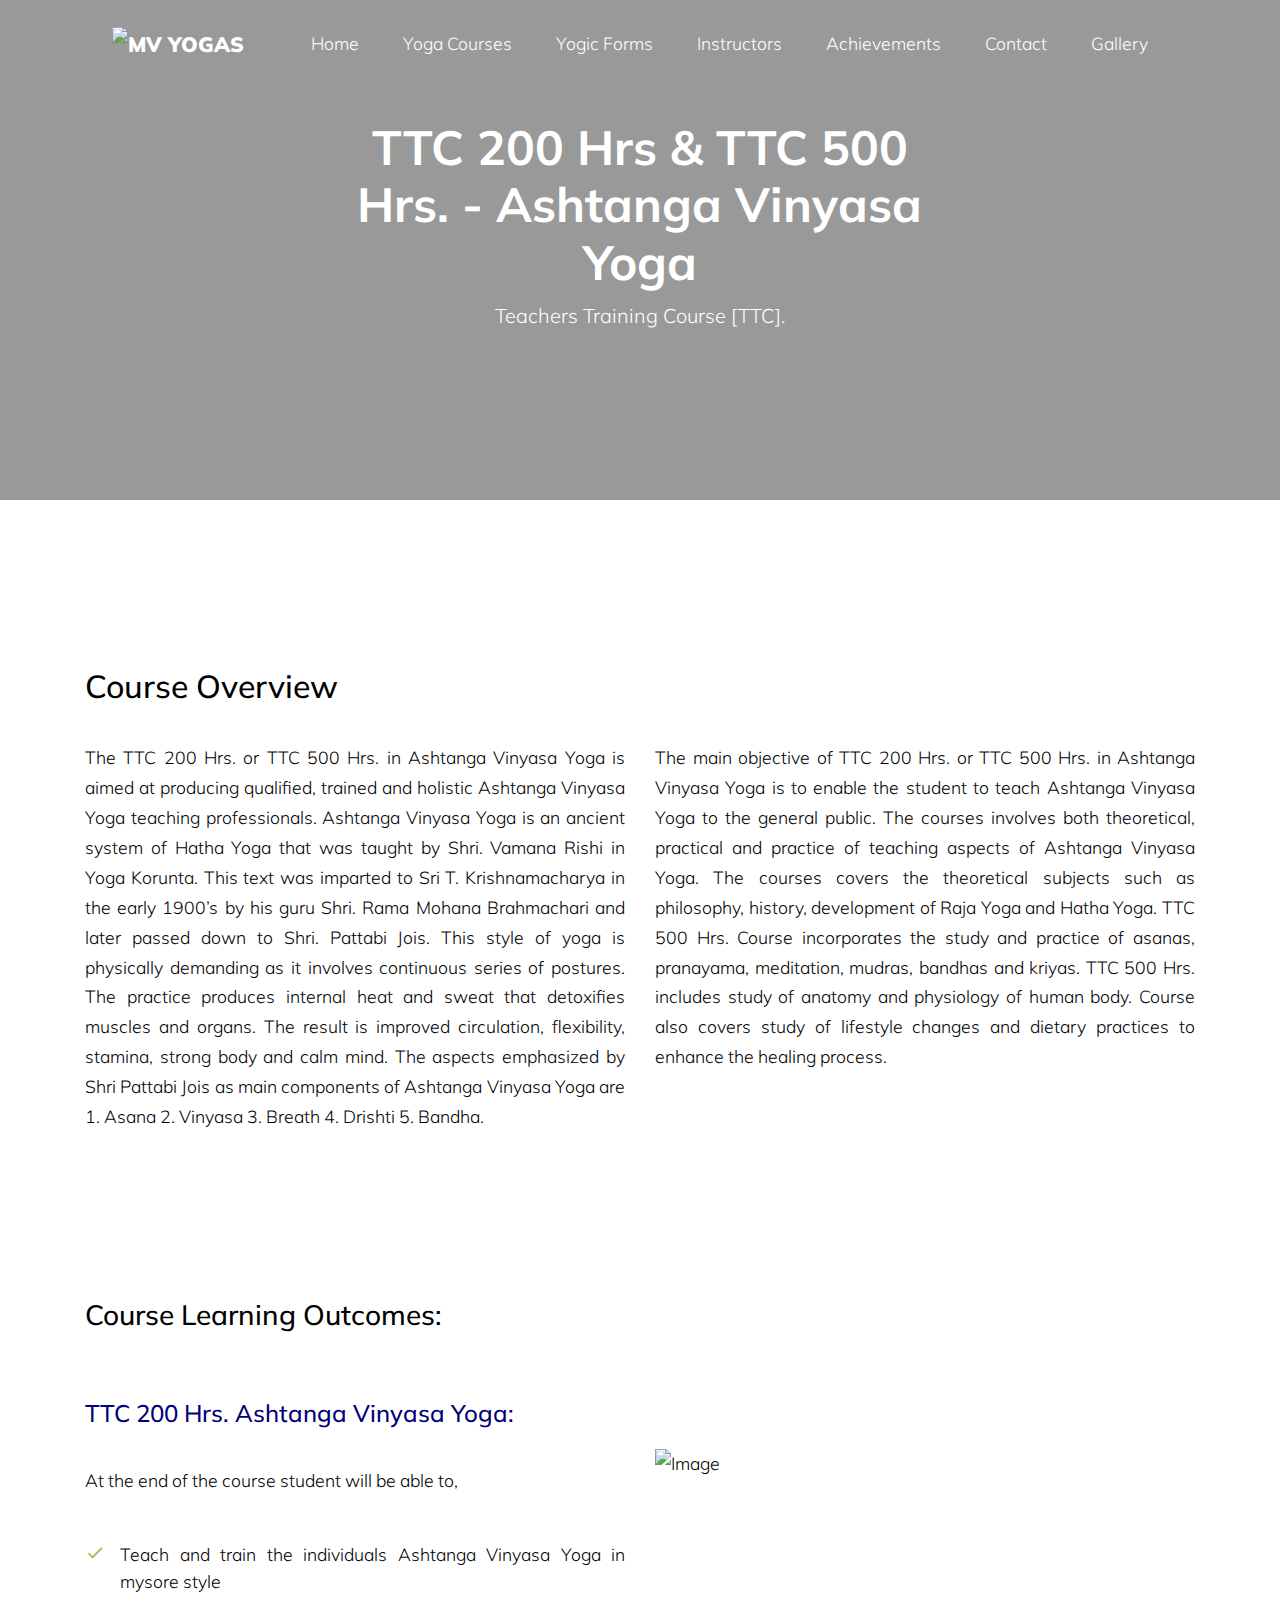
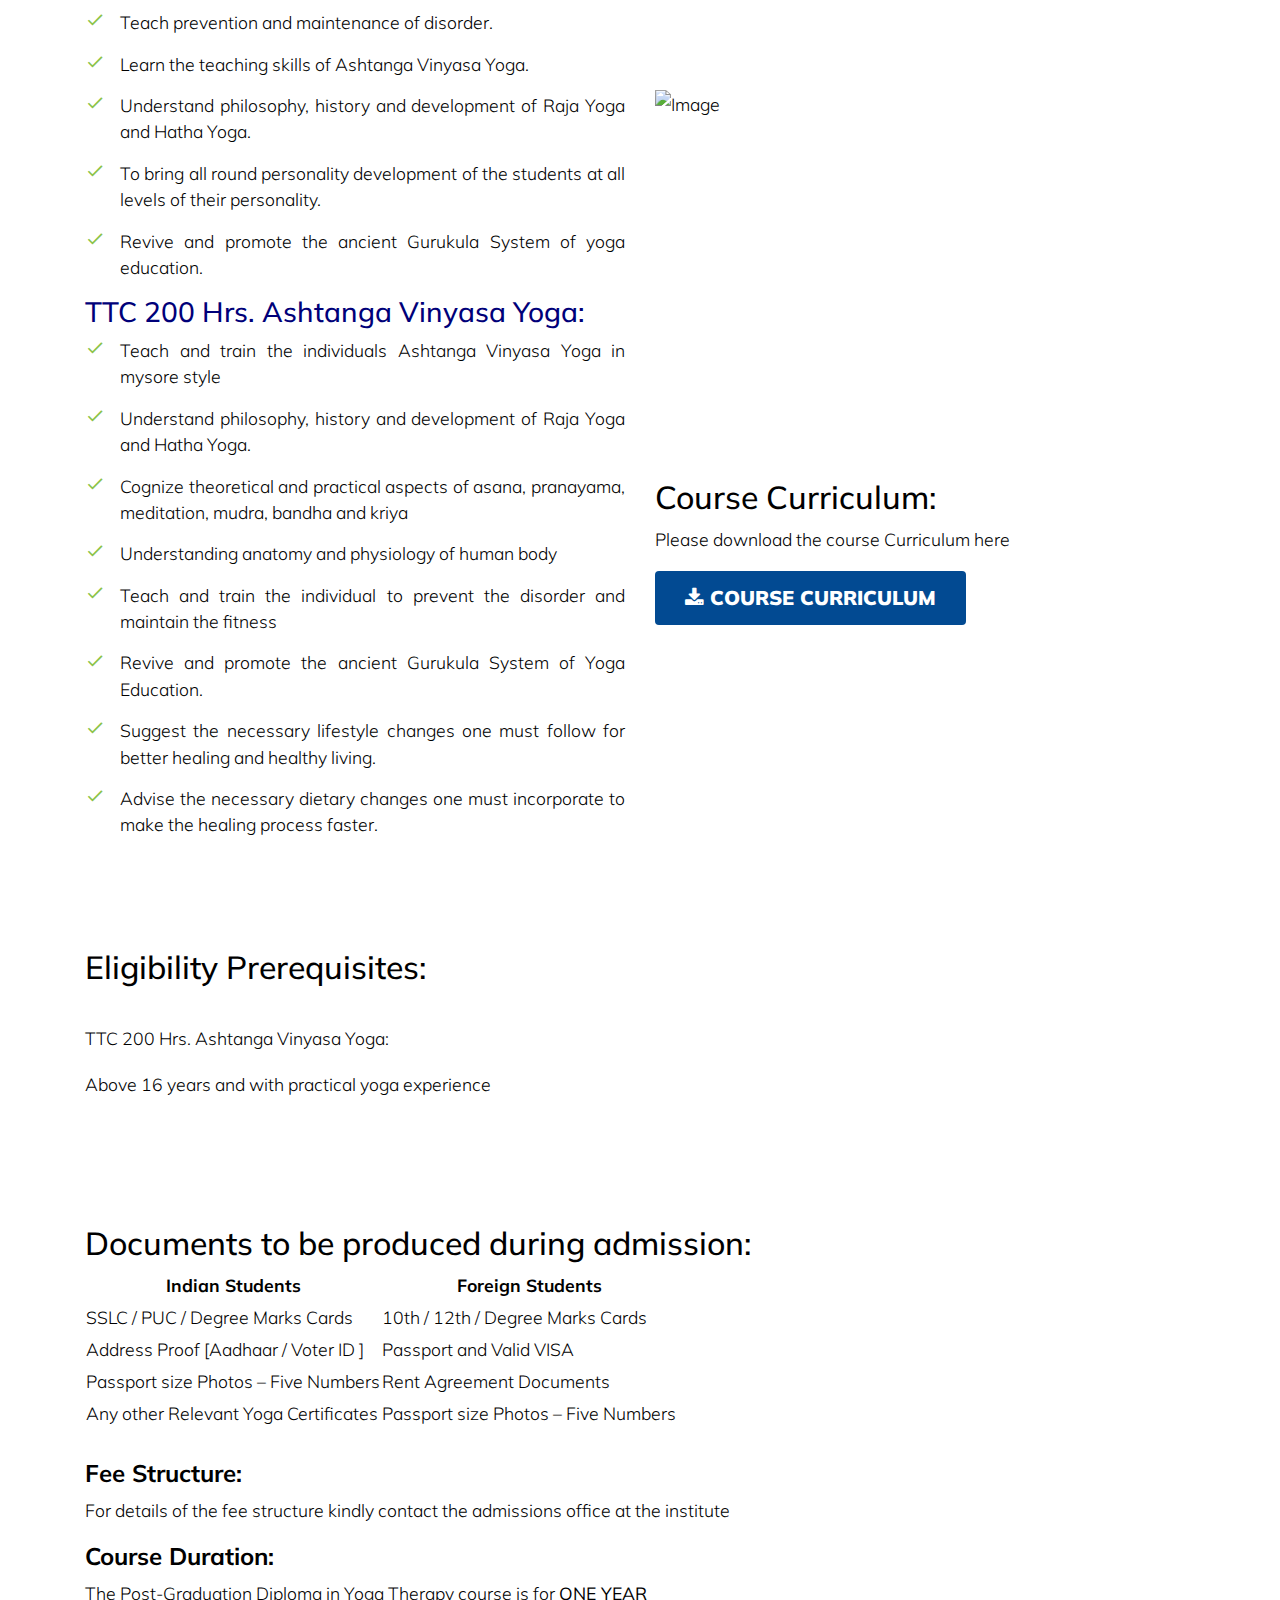
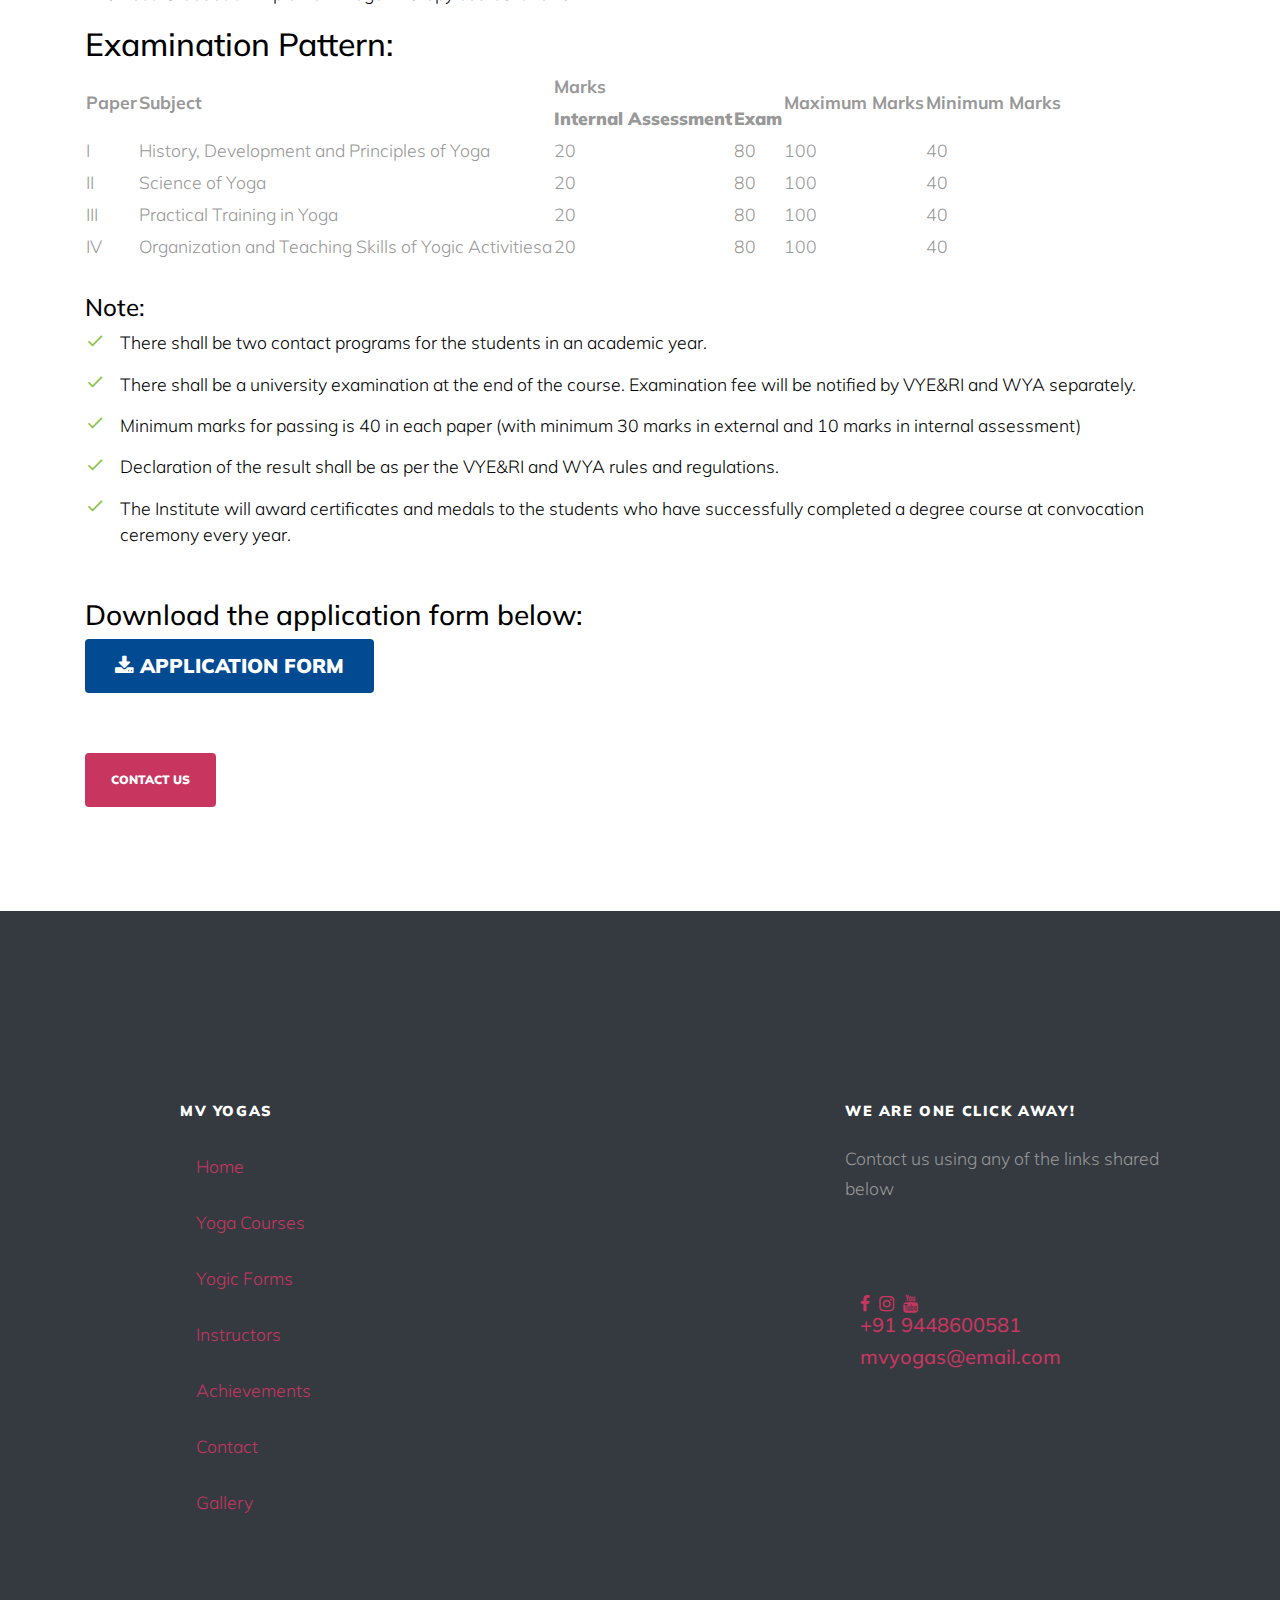
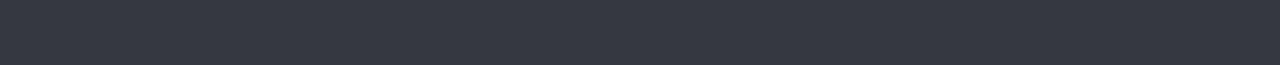
==== avttc.html @ 313c2ef8 "Add files via upload" ====
<!DOCTYPE html>
<html lang="en">

<head>
  <title>AVTTC-200/500</title>
  <meta charset="utf-8">
  <meta name="viewport" content="width=device-width, initial-scale=1, shrink-to-fit=no">

  <link href="https://fonts.googleapis.com/css?family=Muli:300,400,700,900" rel="stylesheet">
  <link rel="stylesheet" href="fonts/icomoon/style.css">

  <link rel="stylesheet" href="css/bootstrap.min.css">
  <link rel="stylesheet" href="css/jquery-ui.css">
  <link rel="stylesheet" href="css/owl.carousel.min.css">
  <link rel="stylesheet" href="css/owl.theme.default.min.css">
  <link rel="stylesheet" href="css/owl.theme.default.min.css">

  <link rel="stylesheet" href="css/jquery.fancybox.min.css">

  <link rel="stylesheet" href="css/bootstrap-datepicker.css">

  <link rel="stylesheet" href="fonts/flaticon/font/flaticon.css">

  <link rel="stylesheet" href="css/aos.css">
  <link href="css/jquery.mb.YTPlayer.min.css" media="all" rel="stylesheet" type="text/css">

  <link rel="stylesheet" href="css/style.css">
  <link rel="stylesheet" href="css/social.css">
  <meta name="viewport" content="width=device-width, initial-scale=1">
<link rel="stylesheet" href="https://cdnjs.cloudflare.com/ajax/libs/font-awesome/4.7.0/css/font-awesome.min.css">


</head>

<body data-spy="scroll" data-target=".site-navbar-target" data-offset="300">

  <div class="site-wrap">

    <div class="site-mobile-menu site-navbar-target">
      <div class="site-mobile-menu-header">
        <div class="site-mobile-menu-close mt-3">
          <span class="icon-close2 js-menu-toggle"></span>
        </div>
      </div>
      <div class="site-mobile-menu-body"></div>
    </div>


    

    <header class="site-navbar py-4 js-sticky-header site-navbar-target" role="banner">

      <div class="container-fluid">
        <div class="d-flex align-items-center">
          <div class="site-logo"><a href="index.html"><img src="images/logo/mvyogas.png" alt="MV Yogas" width="140" height="80"> </a></div>
          <div class="ml-auto">
            <nav class="site-navigation position-relative text-right" role="navigation">
              <ul class="site-menu main-menu js-clone-nav mr-auto d-none d-lg-block">
                <li><a href="index.html#home-section" class="nav-link">Home</a></li>
                <li><a href="index.html#classes-section" class="nav-link">Yoga Courses</a></li>
                <li><a href="index.html#schedule-section" class="nav-link">Yogic Forms</a></li>
                <li><a href="index.html#trainer-section" class="nav-link">Instructors</a></li>
                <li><a href="index.html#services-section" class="nav-link">Achievements</a></li>
                <li><a href="index.html#contact-section" class="nav-link">Contact</a></li>
                <li><a href="gallery.html" class="nav-link">Gallery</a></li>
              </ul>
            </nav>
            <a href="#" class="d-inline-block d-lg-none site-menu-toggle js-menu-toggle float-right"><span class="icon-menu h3"></span></a>
          </div>

        </div>
      </div>

    </header>


    <div class="bgimg" style="background-image: url('images/convo1.JPG');" data-stellar-background-ratio="0.1">
    
      <div class="container">
        <div class="row align-items-center justify-content-center text-center">
          <div class="col-md-7">
            <h2 class="">TTC 200 Hrs & TTC 500 Hrs. - Ashtanga Vinyasa Yoga
            </h2>
            <p class="lead mx-auto desc mb-5">Teachers Training Course [TTC].
            </p>
          </div>
        </div>
      </div>
    
    </div>

   
    <div class="site-section">
      <div class="container">
        <div class="row mb-5">
          <div class="col-lg-12">
            
          </div>
        </div>
        <br>
        <h2>Course Overview</h2><br>
        <div class="row mb-5">
          <div class="col-lg-6" style = "color:black; text-align:justify;">
            <p>The TTC 200 Hrs. or TTC 500 Hrs. in Ashtanga Vinyasa Yoga is aimed at producing 
                qualified, trained and holistic Ashtanga Vinyasa Yoga teaching professionals. 
                Ashtanga Vinyasa Yoga is an ancient system of Hatha Yoga that was taught by 
                Shri. Vamana Rishi in Yoga Korunta. This text was imparted to Sri T. Krishnamacharya 
                in the early 1900’s by his guru Shri. Rama Mohana Brahmachari and later passed 
                down to Shri. Pattabi Jois.  This style of yoga is physically demanding as it 
                involves continuous series of postures. The practice produces internal heat and 
                sweat that detoxifies muscles and organs. The result is improved circulation, 
                flexibility, stamina, strong body and calm mind. The aspects emphasized by 
                Shri Pattabi Jois as main components of Ashtanga Vinyasa Yoga are 1. Asana 
                2. Vinyasa 3. Breath 4. Drishti 5. Bandha.
                </p><br><br><br><br><br>
                 <h3>Course Learning Outcomes:</h3><br><br>
                   <h4 style= "color:rgb(0, 0, 121)"> TTC 200 Hrs. Ashtanga Vinyasa Yoga:</h4>

                <br>
                <!-- change font to normal -->
                <p>At the end of the course student will be able to,</p>

                <br>
                 <div class="ul-check list-unstyled success">
                  <li>Teach and train the individuals Ashtanga Vinyasa Yoga in mysore style

                  </li>
                  <li>Teach prevention and maintenance of disorder.

                  </li>
                  <li>Learn the teaching skills of  Ashtanga Vinyasa Yoga.

                  </li>
                  <li>Understand philosophy, history and development of Raja Yoga and Hatha Yoga.

                  </li>
                  <li>To bring all round personality development of the students at all levels of their personality.

                  </li>
                  <li>Revive and promote the ancient Gurukula System of yoga education.

                  </li>

                  <h3 style= "color:rgb(0, 0, 121)"> TTC 200 Hrs. Ashtanga Vinyasa Yoga:</h3>
                  
                  
                    <li>Teach and train the individuals Ashtanga Vinyasa Yoga in mysore style
  
                    </li>
                    <li>Understand philosophy, history and development of Raja Yoga and Hatha Yoga.

                    </li>
                    <li>Cognize theoretical and practical aspects of asana, pranayama, meditation, mudra, bandha and kriya
  
                    </li>
                    <li>Understanding anatomy and physiology of human body
  
                    </li>
                    <li>Teach and train the individual to prevent the disorder and maintain the fitness
  
                    </li>
                    <li>Revive and promote the ancient Gurukula System of Yoga Education.
  
                    </li>
                    <li>Suggest the necessary lifestyle changes one must follow for better healing and healthy living.
  
                    </li>
                    <li>Advise the necessary dietary changes one must incorporate to make the healing process faster.
  
                    </li>
                </div>
              <br><br>
                
              <h2>Eligibility Prerequisites:
                </h2>  <br>
                <!-- justify -->
                <p style =  "text-align:justify; font-style:bold;">TTC 200 Hrs. Ashtanga Vinyasa Yoga:</p><p>Above 16 years and with practical yoga experience
                </p> 
                <br>
                <!-- <h2>Course Curriculum:</h2>     
                <p>Please download the course Curriculum here</p>
                <a href="./curriculum/06_TTC 500 Hrs. or TTC 200 Hrs. - AVY Course  Curriculum_LetterHead.pdf" download= "Course Curriculum AVTTC">
                <button style = " background-color: rgb(2, 74, 146);
                border: none;
                color: white;
                padding: 12px 30px;
                cursor: pointer;
                font-style:inherit;
                font-size: 20px;"class="btn"><i class="fa fa-download"></i> Course Curriculum</button>
                </a>
                 -->
                <br>
                
              </div>
          <div class="col-lg-6" style = "color:black;text-align:justify;">
            
            <p >The main objective of TTC 200 Hrs. or TTC 500 Hrs. in Ashtanga Vinyasa 
                Yoga is to enable the student to teach Ashtanga Vinyasa Yoga to the general
                 public. The  courses involves both theoretical, practical and practice of 
                 teaching aspects of Ashtanga Vinyasa Yoga. The courses covers the theoretical
                  subjects such as philosophy, history, development of Raja Yoga and Hatha Yoga.
                   TTC 500 Hrs. Course incorporates the study and practice of asanas, pranayama,
                    meditation, mudras, bandhas and kriyas. TTC 500 Hrs. includes study of anatomy
                     and physiology of human body. Course also covers study of lifestyle changes 
                     and dietary practices to enhance the healing process.


            </p><br> <br> <br><br><br><br><br><br><br><br><br><br>
            <img src="images/cp7.jpg" alt="Image" class="img-fluid"><br> <br><br><br><br><br><br><br>
            <img src="images/cp8.jpg" alt="Image" class="img-fluid">
            <div>
              <br><br><br><br><br><br><br><br><br><br><br><br>
              <h2>Course Curriculum:</h2>     
                <p>Please download the course Curriculum here</p>
                <a href="./curriculum/06_TTC 500 Hrs. or TTC 200 Hrs. - AVY Course  Curriculum_LetterHead.pdf" download= "Course Curriculum AVTTC">
                <button style = " background-color: rgb(2, 74, 146);
                border: none;
                color: white;
                padding: 12px 30px;
                cursor: pointer;
                font-style:inherit;
                font-size: 20px;"class="btn"><i class="fa fa-download"></i> Course Curriculum</button>
                </a>
              

              


              </div>   
          </div>
        </div>
        <h2 >Documents to be produced during admission:
        </h2>
        <!-- center align -->
        <table style = "color:black">
          <tr>
            <th style = "text-align: center; ">Indian Students</th>
            <th  style = "text-align: center;">Foreign Students</th>
            
          </tr>
          <tr>
            <td>SSLC / PUC / Degree Marks Cards</td>
            <td>10th / 12th / Degree Marks Cards</td>
            
          </tr>
          <tr>
            <td>Address Proof [Aadhaar / Voter ID ]</td>
            <td>Passport and Valid VISA</td>
            
          </tr>
          <tr>
            <td>Passport size Photos – Five Numbers</td>
            <td>Rent Agreement Documents</td>
           
          </tr>
          <tr>
            <td>Any other Relevant Yoga Certificates</td>
            <td>Passport size Photos – Five Numbers</td>
           
          </tr>
          
        </table>
        <br>

        <h4 style = "color: black"><b >Fee Structure:</b> </h4><p style = "color: black">For details of the fee structure kindly contact the admissions office at the institute  </p>
      
        <h4 style = "color: black"><b>Course Duration: </b></h4><p  style = "color: black"> The Post-Graduation Diploma in Yoga Therapy course is for <b>ONE YEAR </b></p>
        <h2> Examination Pattern:
        </h2>
        
      <div class = "examtable">
          
        <table >
          <tr>
            <th rowspan="2" >Paper</th>
            <th rowspan="2">Subject</th>
            <th colspan="2">Marks</th>
            <th  rowspan="2">Maximum Marks</th>
            <th  rowspan="2">Minimum Marks</th>
            
          </tr>
          <tr>
            
            <th style = "background-color: white" colspan="1"><b>Internal Assessment</b></th>
            <th  style = "background-color: white" ><b>Exam</b></th>
            
          </tr>
          <tr>
            
            <td>I</td>
            <td style = " text-align: left;">
            History, Development and Principles of Yoga</td>
            <td>20</td>
            <td>80</td>
            <td>100</td>
            <td>40</td>
            
          </tr>
          <tr>
            <td>II</td>
            <td style = " text-align: left;">Science of Yoga</td>
            <td>20</td>
            <td>80</td>
            <td>100</td>
            <td>40</td>
          </tr>
          <tr>
            <td>III</td>
            <td style = " text-align: left;">Practical Training in Yoga</td>
            <td>20</td>
            <td>80</td>
            <td>100</td>
            <td>40</td>
          </tr>
          <tr>
            <td>IV</td>
            <td style = " text-align: left;">Organization and Teaching Skills of Yogic Activitiesa</td>
            <td>20</td>
            <td>80</td>
            <td>100</td>
            <td>40</td>
          </tr>
         
        </table>
      </div>
      <br>
      <div style = "color: black;"class="ul-check list-unstyled success">
        <h4>Note:</h4>
        <li> There shall be two contact programs for the students in an academic year.
        </li>
        <li>There shall be a university examination at the end of the course. Examination fee will be notified by VYE&RI and WYA separately.
        </li>
        <li>Minimum marks for passing is 40 in each paper (with minimum 30 marks in external and 10 marks in internal assessment) 
        </li>
        <li>Declaration of the result shall be as per the VYE&RI and WYA rules and regulations.
        </li>
        <li>The Institute will award certificates and medals to the students who have successfully completed a degree course at convocation ceremony every year. 
        </li>
        
      </div>
      <div>
        <h3>Download the application form below:</h3>
        
                  <a href="https://docs.google.com/forms/d/e/1FAIpQLSejLNyKzeY5boaBe0cG6d6UCnluJt9yZmgzL8XUwn1Ykb5sUQ/viewform?usp=sf_link" download>
                  <button style = " background-color: rgb(2, 74, 146);
                  border: none;
                  color: white;
                  padding: 12px 30px;
                  cursor: pointer;
                  font-style:inherit;
                  font-size: 20px;"class="btn"><i class="fa fa-download"></i> Application form</button>
                  </a>
      </div>
      <br>
      <br>
        <div class="row">
          <div class="col-12">
            <p><a href="https://docs.google.com/forms/d/e/1FAIpQLSc4_6yX37PuTpOlk0oN3HmVevMiZaQj8y_6SnbcjshnGNwsVw/viewform?usp=sf_link" class="btn btn-primary py-3 px-4">Contact Us</a></p>
          </div>
        </div>
      </div>
    </div>

    
    <footer class="footer-section bg-dark" style = "block-size:10%;">
      <div class="container">
        <div class="row">
          <div class="col-md-3 ml-auto">
            <h3 class="text-white">MV Yogas</h3>
            <ul class="list-unstyled footer-links">
                <li><a href="index.html#home-section" class="nav-link">Home</a></li>
                <li><a href="index.html#classes-section" class="nav-link">Yoga Courses</a></li>
                <li><a href="index.html#schedule-section" class="nav-link">Yogic Forms</a></li>
                <li><a href="index.html#trainer-section" class="nav-link">Instructors</a></li>
                <li><a href="index.html#services-section" class="nav-link">Achievements</a></li>
                <li><a href="index.html#contact-section" class="nav-link">Contact</a></li>
                <li><a href="gallery.html" class="nav-link">Gallery</a></li>
            </ul>
          </div>
          
          <div class="col-md-4">

                <div class="mapouter"><div class="gmap_canvas"><iframe width="317" height="350" id="gmap_canvas" src="https://maps.google.com/maps?q=Mysore%20Vivekanda%20Yogas%2C%20Mysore&t=&z=13&ie=UTF8&iwloc=&output=embed" frameborder="0" scrolling="no" marginheight="0" marginwidth="0"></iframe><a href="https://123movies-to.org">123movies free movies</a></div><style>.mapouter{position:relative;text-align:right;height:350px;width:317px;}.gmap_canvas {overflow:hidden;background:none!important;height:350px;width:317px;}</style></div>
              </div>

              <div class="col-md-4">
                <h3>We are one click away!</h3>
                <span class="subheading">Contact us using any of the links shared below </span><br><br><br><br>
                <div class = "container">
                <div class="icon-bar">
                  <a href="https://www.facebook.com/mvyogas/" class="facebook"><i class="fa fa-facebook"></i></a> 
                  <a href="https://www.instagram.com/yogacharyaganesh/" class="instagram"><i class="fa fa-instagram"></i></a>
                  <a href="https://www.youtube.com/channel/UCeIGr22Fx9xhEedcUPQDvWw" class="youtube"><i class="fa fa-youtube"></i></a> 
                </div>
                
                <span class = "glyphicon glyphicon-envelope" ></span> 
                <h5 ><a  href="tel:+91 9448600581">+91 9448600581</a><br></h5>
                <h5><a href="mailto:mvyogas@email.com">mvyogas@email.com</a></h5>
              </div>                
              </div>            
          </div>
        </div>        
      </div>
    </footer>

  </div>
  <!-- .site-wrap -->

  <script src="js/jquery-3.3.1.min.js"></script>
  <script src="js/jquery-migrate-3.0.1.min.js"></script>
  <script src="js/jquery-ui.js"></script>
  <script src="js/popper.min.js"></script>
  <script src="js/bootstrap.min.js"></script>
  <script src="js/owl.carousel.min.js"></script>
  <script src="js/jquery.stellar.min.js"></script>
  <script src="js/jquery.countdown.min.js"></script>
  <script src="js/bootstrap-datepicker.min.js"></script>
  <script src="js/jquery.easing.1.3.js"></script>
  <script src="js/aos.js"></script>
  <script src="js/jquery.fancybox.min.js"></script>
  <script src="js/jquery.sticky.js"></script>
  <script src="js/jquery.mb.YTPlayer.min.js"></script>




  <script src="js/main.js"></script>

</body>

</html>
---- fonts/icomoon/style.css ----
@font-face {
  font-family: 'icomoon';
  src:  url('fonts/icomoon.eot?10si43');
  src:  url('fonts/icomoon.eot?10si43#iefix') format('embedded-opentype'),
    url('fonts/icomoon.ttf?10si43') format('truetype'),
    url('fonts/icomoon.woff?10si43') format('woff'),
    url('fonts/icomoon.svg?10si43#icomoon') format('svg');
  font-weight: normal;
  font-style: normal;
}

[class^="icon-"], [class*=" icon-"] {
  /* use !important to prevent issues with browser extensions that change fonts */
  font-family: 'icomoon' !important;
  speak: none;
  font-style: normal;
  font-weight: normal;
  font-variant: normal;
  text-transform: none;
  line-height: 1;

  /* Better Font Rendering =========== */
  -webkit-font-smoothing: antialiased;
  -moz-osx-font-smoothing: grayscale;
}

.icon-asterisk:before {
  content: "\f069";
}
.icon-plus:before {
  content: "\f067";
}
.icon-question:before {
  content: "\f128";
}
.icon-minus:before {
  content: "\f068";
}
.icon-glass:before {
  content: "\f000";
}
.icon-music:before {
  content: "\f001";
}
.icon-search:before {
  content: "\f002";
}
.icon-envelope-o:before {
  content: "\f003";
}
.icon-heart:before {
  content: "\f004";
}
.icon-star:before {
  content: "\f005";
}
.icon-star-o:before {
  content: "\f006";
}
.icon-user:before {
  content: "\f007";
}
.icon-film:before {
  content: "\f008";
}
.icon-th-large:before {
  content: "\f009";
}
.icon-th:before {
  content: "\f00a";
}
.icon-th-list:before {
  content: "\f00b";
}
.icon-check:before {
  content: "\f00c";
}
.icon-close:before {
  content: "\f00d";
}
.icon-remove:before {
  content: "\f00d";
}
.icon-times:before {
  content: "\f00d";
}
.icon-search-plus:before {
  content: "\f00e";
}
.icon-search-minus:before {
  content: "\f010";
}
.icon-power-off:before {
  content: "\f011";
}
.icon-signal:before {
  content: "\f012";
}
.icon-cog:before {
  content: "\f013";
}
.icon-gear:before {
  content: "\f013";
}
.icon-trash-o:before {
  content: "\f014";
}
.icon-home:before {
  content: "\f015";
}
.icon-file-o:before {
  content: "\f016";
}
.icon-clock-o:before {
  content: "\f017";
}
.icon-road:before {
  content: "\f018";
}
.icon-download:before {
  content: "\f019";
}
.icon-arrow-circle-o-down:before {
  content: "\f01a";
}
.icon-arrow-circle-o-up:before {
  content: "\f01b";
}
.icon-inbox:before {
  content: "\f01c";
}
.icon-play-circle-o:before {
  content: "\f01d";
}
.icon-repeat:before {
  content: "\f01e";
}
.icon-rotate-right:before {
  content: "\f01e";
}
.icon-refresh:before {
  content: "\f021";
}
.icon-list-alt:before {
  content: "\f022";
}
.icon-lock:before {
  content: "\f023";
}
.icon-flag:before {
  content: "\f024";
}
.icon-headphones:before {
  content: "\f025";
}
.icon-volume-off:before {
  content: "\f026";
}
.icon-volume-down:before {
  content: "\f027";
}
.icon-volume-up:before {
  content: "\f028";
}
.icon-qrcode:before {
  content: "\f029";
}
.icon-barcode:before {
  content: "\f02a";
}
.icon-tag:before {
  content: "\f02b";
}
.icon-tags:before {
  content: "\f02c";
}
.icon-book:before {
  content: "\f02d";
}
.icon-bookmark:before {
  content: "\f02e";
}
.icon-print:before {
  content: "\f02f";
}
.icon-camera:before {
  content: "\f030";
}
.icon-font:before {
  content: "\f031";
}
.icon-bold:before {
  content: "\f032";
}
.icon-italic:before {
  content: "\f033";
}
.icon-text-height:before {
  content: "\f034";
}
.icon-text-width:before {
  content: "\f035";
}
.icon-align-left:before {
  content: "\f036";
}
.icon-align-center:before {
  content: "\f037";
}
.icon-align-right:before {
  content: "\f038";
}
.icon-align-justify:before {
  content: "\f039";
}
.icon-list:before {
  content: "\f03a";
}
.icon-dedent:before {
  content: "\f03b";
}
.icon-outdent:before {
  content: "\f03b";
}
.icon-indent:before {
  content: "\f03c";
}
.icon-video-camera:before {
  content: "\f03d";
}
.icon-image:before {
  content: "\f03e";
}
.icon-photo:before {
  content: "\f03e";
}
.icon-picture-o:before {
  content: "\f03e";
}
.icon-pencil:before {
  content: "\f040";
}
.icon-map-marker:before {
  content: "\f041";
}
.icon-adjust:before {
  content: "\f042";
}
.icon-tint:before {
  content: "\f043";
}
.icon-edit:before {
  content: "\f044";
}
.icon-pencil-square-o:before {
  content: "\f044";
}
.icon-share-square-o:before {
  content: "\f045";
}
.icon-check-square-o:before {
  content: "\f046";
}
.icon-arrows:before {
  content: "\f047";
}
.icon-step-backward:before {
  content: "\f048";
}
.icon-fast-backward:before {
  content: "\f049";
}
.icon-backward:before {
  content: "\f04a";
}
.icon-play:before {
  content: "\f04b";
}
.icon-pause:before {
  content: "\f04c";
}
.icon-stop:before {
  content: "\f04d";
}
.icon-forward:before {
  content: "\f04e";
}
.icon-fast-forward:before {
  content: "\f050";
}
.icon-step-forward:before {
  content: "\f051";
}
.icon-eject:before {
  content: "\f052";
}
.icon-chevron-left:before {
  content: "\f053";
}
.icon-chevron-right:before {
  content: "\f054";
}
.icon-plus-circle:before {
  content: "\f055";
}
.icon-minus-circle:before {
  content: "\f056";
}
.icon-times-circle:before {
  content: "\f057";
}
.icon-check-circle:before {
  content: "\f058";
}
.icon-question-circle:before {
  content: "\f059";
}
.icon-info-circle:before {
  content: "\f05a";
}
.icon-crosshairs:before {
  content: "\f05b";
}
.icon-times-circle-o:before {
  content: "\f05c";
}
.icon-check-circle-o:before {
  content: "\f05d";
}
.icon-ban:before {
  content: "\f05e";
}
.icon-arrow-left:before {
  content: "\f060";
}
.icon-arrow-right:before {
  content: "\f061";
}
.icon-arrow-up:before {
  content: "\f062";
}
.icon-arrow-down:before {
  content: "\f063";
}
.icon-mail-forward:before {
  content: "\f064";
}
.icon-share:before {
  content: "\f064";
}
.icon-expand:before {
  content: "\f065";
}
.icon-compress:before {
  content: "\f066";
}
.icon-exclamation-circle:before {
  content: "\f06a";
}
.icon-gift:before {
  content: "\f06b";
}
.icon-leaf:before {
  content: "\f06c";
}
.icon-fire:before {
  content: "\f06d";
}
.icon-eye:before {
  content: "\f06e";
}
.icon-eye-slash:before {
  content: "\f070";
}
.icon-exclamation-triangle:before {
  content: "\f071";
}
.icon-warning:before {
  content: "\f071";
}
.icon-plane:before {
  content: "\f072";
}
.icon-calendar:before {
  content: "\f073";
}
.icon-random:before {
  content: "\f074";
}
.icon-comment:before {
  content: "\f075";
}
.icon-magnet:before {
  content: "\f076";
}
.icon-chevron-up:before {
  content: "\f077";
}
.icon-chevron-down:before {
  content: "\f078";
}
.icon-retweet:before {
  content: "\f079";
}
.icon-shopping-cart:before {
  content: "\f07a";
}
.icon-folder:before {
  content: "\f07b";
}
.icon-folder-open:before {
  content: "\f07c";
}
.icon-arrows-v:before {
  content: "\f07d";
}
.icon-arrows-h:before {
  content: "\f07e";
}
.icon-bar-chart:before {
  content: "\f080";
}
.icon-bar-chart-o:before {
  content: "\f080";
}
.icon-twitter-square:before {
  content: "\f081";
}
.icon-facebook-square:before {
  content: "\f082";
}
.icon-camera-retro:before {
  content: "\f083";
}
.icon-key:before {
  content: "\f084";
}
.icon-cogs:before {
  content: "\f085";
}
.icon-gears:before {
  content: "\f085";
}
.icon-comments:before {
  content: "\f086";
}
.icon-thumbs-o-up:before {
  content: "\f087";
}
.icon-thumbs-o-down:before {
  content: "\f088";
}
.icon-star-half:before {
  content: "\f089";
}
.icon-heart-o:before {
  content: "\f08a";
}
.icon-sign-out:before {
  content: "\f08b";
}
.icon-linkedin-square:before {
  content: "\f08c";
}
.icon-thumb-tack:before {
  content: "\f08d";
}
.icon-external-link:before {
  content: "\f08e";
}
.icon-sign-in:before {
  content: "\f090";
}
.icon-trophy:before {
  content: "\f091";
}
.icon-github-square:before {
  content: "\f092";
}
.icon-upload:before {
  content: "\f093";
}
.icon-lemon-o:before {
  content: "\f094";
}
.icon-phone:before {
  content: "\f095";
}
.icon-square-o:before {
  content: "\f096";
}
.icon-bookmark-o:before {
  content: "\f097";
}
.icon-phone-square:before {
  content: "\f098";
}
.icon-twitter:before {
  content: "\f099";
}
.icon-facebook:before {
  content: "\f09a";
}
.icon-facebook-f:before {
  content: "\f09a";
}
.icon-github:before {
  content: "\f09b";
}
.icon-unlock:before {
  content: "\f09c";
}
.icon-credit-card:before {
  content: "\f09d";
}
.icon-feed:before {
  content: "\f09e";
}
.icon-rss:before {
  content: "\f09e";
}
.icon-hdd-o:before {
  content: "\f0a0";
}
.icon-bullhorn:before {
  content: "\f0a1";
}
.icon-bell-o:before {
  content: "\f0a2";
}
.icon-certificate:before {
  content: "\f0a3";
}
.icon-hand-o-right:before {
  content: "\f0a4";
}
.icon-hand-o-left:before {
  content: "\f0a5";
}
.icon-hand-o-up:before {
  content: "\f0a6";
}
.icon-hand-o-down:before {
  content: "\f0a7";
}
.icon-arrow-circle-left:before {
  content: "\f0a8";
}
.icon-arrow-circle-right:before {
  content: "\f0a9";
}
.icon-arrow-circle-up:before {
  content: "\f0aa";
}
.icon-arrow-circle-down:before {
  content: "\f0ab";
}
.icon-globe:before {
  content: "\f0ac";
}
.icon-wrench:before {
  content: "\f0ad";
}
.icon-tasks:before {
  content: "\f0ae";
}
.icon-filter:before {
  content: "\f0b0";
}
.icon-briefcase:before {
  content: "\f0b1";
}
.icon-arrows-alt:before {
  content: "\f0b2";
}
.icon-group:before {
  content: "\f0c0";
}
.icon-users:before {
  content: "\f0c0";
}
.icon-chain:before {
  content: "\f0c1";
}
.icon-link:before {
  content: "\f0c1";
}
.icon-cloud:before {
  content: "\f0c2";
}
.icon-flask:before {
  content: "\f0c3";
}
.icon-cut:before {
  content: "\f0c4";
}
.icon-scissors:before {
  content: "\f0c4";
}
.icon-copy:before {
  content: "\f0c5";
}
.icon-files-o:before {
  content: "\f0c5";
}
.icon-paperclip:before {
  content: "\f0c6";
}
.icon-floppy-o:before {
  content: "\f0c7";
}
.icon-save:before {
  content: "\f0c7";
}
.icon-square:before {
  content: "\f0c8";
}
.icon-bars:before {
  content: "\f0c9";
}
.icon-navicon:before {
  content: "\f0c9";
}
.icon-reorder:before {
  content: "\f0c9";
}
.icon-list-ul:before {
  content: "\f0ca";
}
.icon-list-ol:before {
  content: "\f0cb";
}
.icon-strikethrough:before {
  content: "\f0cc";
}
.icon-underline:before {
  content: "\f0cd";
}
.icon-table:before {
  content: "\f0ce";
}
.icon-magic:before {
  content: "\f0d0";
}
.icon-truck:before {
  content: "\f0d1";
}
.icon-pinterest:before {
  content: "\f0d2";
}
.icon-pinterest-square:before {
  content: "\f0d3";
}
.icon-google-plus-square:before {
  content: "\f0d4";
}
.icon-google-plus:before {
  content: "\f0d5";
}
.icon-money:before {
  content: "\f0d6";
}
.icon-caret-down:before {
  content: "\f0d7";
}
.icon-caret-up:before {
  content: "\f0d8";
}
.icon-caret-left:before {
  content: "\f0d9";
}
.icon-caret-right:before {
  content: "\f0da";
}
.icon-columns:before {
  content: "\f0db";
}
.icon-sort:before {
  content: "\f0dc";
}
.icon-unsorted:before {
  content: "\f0dc";
}
.icon-sort-desc:before {
  content: "\f0dd";
}
.icon-sort-down:before {
  content: "\f0dd";
}
.icon-sort-asc:before {
  content: "\f0de";
}
.icon-sort-up:before {
  content: "\f0de";
}
.icon-envelope:before {
  content: "\f0e0";
}
.icon-linkedin:before {
  content: "\f0e1";
}
.icon-rotate-left:before {
  content: "\f0e2";
}
.icon-undo:before {
  content: "\f0e2";
}
.icon-gavel:before {
  content: "\f0e3";
}
.icon-legal:before {
  content: "\f0e3";
}
.icon-dashboard:before {
  content: "\f0e4";
}
.icon-tachometer:before {
  content: "\f0e4";
}
.icon-comment-o:before {
  content: "\f0e5";
}
.icon-comments-o:before {
  content: "\f0e6";
}
.icon-bolt:before {
  content: "\f0e7";
}
.icon-flash:before {
  content: "\f0e7";
}
.icon-sitemap:before {
  content: "\f0e8";
}
.icon-umbrella:before {
  content: "\f0e9";
}
.icon-clipboard:before {
  content: "\f0ea";
}
.icon-paste:before {
  content: "\f0ea";
}
.icon-lightbulb-o:before {
  content: "\f0eb";
}
.icon-exchange:before {
  content: "\f0ec";
}
.icon-cloud-download:before {
  content: "\f0ed";
}
.icon-cloud-upload:before {
  content: "\f0ee";
}
.icon-user-md:before {
  content: "\f0f0";
}
.icon-stethoscope:before {
  content: "\f0f1";
}
.icon-suitcase:before {
  content: "\f0f2";
}
.icon-bell:before {
  content: "\f0f3";
}
.icon-coffee:before {
  content: "\f0f4";
}
.icon-cutlery:before {
  content: "\f0f5";
}
.icon-file-text-o:before {
  content: "\f0f6";
}
.icon-building-o:before {
  content: "\f0f7";
}
.icon-hospital-o:before {
  content: "\f0f8";
}
.icon-ambulance:before {
  content: "\f0f9";
}
.icon-medkit:before {
  content: "\f0fa";
}
.icon-fighter-jet:before {
  content: "\f0fb";
}
.icon-beer:before {
  content: "\f0fc";
}
.icon-h-square:before {
  content: "\f0fd";
}
.icon-plus-square:before {
  content: "\f0fe";
}
.icon-angle-double-left:before {
  content: "\f100";
}
.icon-angle-double-right:before {
  content: "\f101";
}
.icon-angle-double-up:before {
  content: "\f102";
}
.icon-angle-double-down:before {
  content: "\f103";
}
.icon-angle-left:before {
  content: "\f104";
}
.icon-angle-right:before {
  content: "\f105";
}
.icon-angle-up:before {
  content: "\f106";
}
.icon-angle-down:before {
  content: "\f107";
}
.icon-desktop:before {
  content: "\f108";
}
.icon-laptop:before {
  content: "\f109";
}
.icon-tablet:before {
  content: "\f10a";
}
.icon-mobile:before {
  content: "\f10b";
}
.icon-mobile-phone:before {
  content: "\f10b";
}
.icon-circle-o:before {
  content: "\f10c";
}
.icon-quote-left:before {
  content: "\f10d";
}
.icon-quote-right:before {
  content: "\f10e";
}
.icon-spinner:before {
  content: "\f110";
}
.icon-circle:before {
  content: "\f111";
}
.icon-mail-reply:before {
  content: "\f112";
}
.icon-reply:before {
  content: "\f112";
}
.icon-github-alt:before {
  content: "\f113";
}
.icon-folder-o:before {
  content: "\f114";
}
.icon-folder-open-o:before {
  content: "\f115";
}
.icon-smile-o:before {
  content: "\f118";
}
.icon-frown-o:before {
  content: "\f119";
}
.icon-meh-o:before {
  content: "\f11a";
}
.icon-gamepad:before {
  content: "\f11b";
}
.icon-keyboard-o:before {
  content: "\f11c";
}
.icon-flag-o:before {
  content: "\f11d";
}
.icon-flag-checkered:before {
  content: "\f11e";
}
.icon-terminal:before {
  content: "\f120";
}
.icon-code:before {
  content: "\f121";
}
.icon-mail-reply-all:before {
  content: "\f122";
}
.icon-reply-all:before {
  content: "\f122";
}
.icon-star-half-empty:before {
  content: "\f123";
}
.icon-star-half-full:before {
  content: "\f123";
}
.icon-star-half-o:before {
  content: "\f123";
}
.icon-location-arrow:before {
  content: "\f124";
}
.icon-crop:before {
  content: "\f125";
}
.icon-code-fork:before {
  content: "\f126";
}
.icon-chain-broken:before {
  content: "\f127";
}
.icon-unlink:before {
  content: "\f127";
}
.icon-info:before {
  content: "\f129";
}
.icon-exclamation:before {
  content: "\f12a";
}
.icon-superscript:before {
  content: "\f12b";
}
.icon-subscript:before {
  content: "\f12c";
}
.icon-eraser:before {
  content: "\f12d";
}
.icon-puzzle-piece:before {
  content: "\f12e";
}
.icon-microphone:before {
  content: "\f130";
}
.icon-microphone-slash:before {
  content: "\f131";
}
.icon-shield:before {
  content: "\f132";
}
.icon-calendar-o:before {
  content: "\f133";
}
.icon-fire-extinguisher:before {
  content: "\f134";
}
.icon-rocket:before {
  content: "\f135";
}
.icon-maxcdn:before {
  content: "\f136";
}
.icon-chevron-circle-left:before {
  content: "\f137";
}
.icon-chevron-circle-right:before {
  content: "\f138";
}
.icon-chevron-circle-up:before {
  content: "\f139";
}
.icon-chevron-circle-down:before {
  content: "\f13a";
}
.icon-html5:before {
  content: "\f13b";
}
.icon-css3:before {
  content: "\f13c";
}
.icon-anchor:before {
  content: "\f13d";
}
.icon-unlock-alt:before {
  content: "\f13e";
}
.icon-bullseye:before {
  content: "\f140";
}
.icon-ellipsis-h:before {
  content: "\f141";
}
.icon-ellipsis-v:before {
  content: "\f142";
}
.icon-rss-square:before {
  content: "\f143";
}
.icon-play-circle:before {
  content: "\f144";
}
.icon-ticket:before {
  content: "\f145";
}
.icon-minus-square:before {
  content: "\f146";
}
.icon-minus-square-o:before {
  content: "\f147";
}
.icon-level-up:before {
  content: "\f148";
}
.icon-level-down:before {
  content: "\f149";
}
.icon-check-square:before {
  content: "\f14a";
}
.icon-pencil-square:before {
  content: "\f14b";
}
.icon-external-link-square:before {
  content: "\f14c";
}
.icon-share-square:before {
  content: "\f14d";
}
.icon-compass:before {
  content: "\f14e";
}
.icon-caret-square-o-down:before {
  content: "\f150";
}
.icon-toggle-down:before {
  content: "\f150";
}
.icon-caret-square-o-up:before {
  content: "\f151";
}
.icon-toggle-up:before {
  content: "\f151";
}
.icon-caret-square-o-right:before {
  content: "\f152";
}
.icon-toggle-right:before {
  content: "\f152";
}
.icon-eur:before {
  content: "\f153";
}
.icon-euro:before {
  content: "\f153";
}
.icon-gbp:before {
  content: "\f154";
}
.icon-dollar:before {
  content: "\f155";
}
.icon-usd:before {
  content: "\f155";
}
.icon-inr:before {
  content: "\f156";
}
.icon-rupee:before {
  content: "\f156";
}
.icon-cny:before {
  content: "\f157";
}
.icon-jpy:before {
  content: "\f157";
}
.icon-rmb:before {
  content: "\f157";
}
.icon-yen:before {
  content: "\f157";
}
.icon-rouble:before {
  content: "\f158";
}
.icon-rub:before {
  content: "\f158";
}
.icon-ruble:before {
  content: "\f158";
}
.icon-krw:before {
  content: "\f159";
}
.icon-won:before {
  content: "\f159";
}
.icon-bitcoin:before {
  content: "\f15a";
}
.icon-btc:before {
  content: "\f15a";
}
.icon-file:before {
  content: "\f15b";
}
.icon-file-text:before {
  content: "\f15c";
}
.icon-sort-alpha-asc:before {
  content: "\f15d";
}
.icon-sort-alpha-desc:before {
  content: "\f15e";
}
.icon-sort-amount-asc:before {
  content: "\f160";
}
.icon-sort-amount-desc:before {
  content: "\f161";
}
.icon-sort-numeric-asc:before {
  content: "\f162";
}
.icon-sort-numeric-desc:before {
  content: "\f163";
}
.icon-thumbs-up:before {
  content: "\f164";
}
.icon-thumbs-down:before {
  content: "\f165";
}
.icon-youtube-square:before {
  content: "\f166";
}
.icon-youtube:before {
  content: "\f167";
}
.icon-xing:before {
  content: "\f168";
}
.icon-xing-square:before {
  content: "\f169";
}
.icon-youtube-play:before {
  content: "\f16a";
}
.icon-dropbox:before {
  content: "\f16b";
}
.icon-stack-overflow:before {
  content: "\f16c";
}
.icon-instagram:before {
  content: "\f16d";
}
.icon-flickr:before {
  content: "\f16e";
}
.icon-adn:before {
  content: "\f170";
}
.icon-bitbucket:before {
  content: "\f171";
}
.icon-bitbucket-square:before {
  content: "\f172";
}
.icon-tumblr:before {
  content: "\f173";
}
.icon-tumblr-square:before {
  content: "\f174";
}
.icon-long-arrow-down:before {
  content: "\f175";
}
.icon-long-arrow-up:before {
  content: "\f176";
}
.icon-long-arrow-left:before {
  content: "\f177";
}
.icon-long-arrow-right:before {
  content: "\f178";
}
.icon-apple:before {
  content: "\f179";
}
.icon-windows:before {
  content: "\f17a";
}
.icon-android:before {
  content: "\f17b";
}
.icon-linux:before {
  content: "\f17c";
}
.icon-dribbble:before {
  content: "\f17d";
}
.icon-skype:before {
  content: "\f17e";
}
.icon-foursquare:before {
  content: "\f180";
}
.icon-trello:before {
  content: "\f181";
}
.icon-female:before {
  content: "\f182";
}
.icon-male:before {
  content: "\f183";
}
.icon-gittip:before {
  content: "\f184";
}
.icon-gratipay:before {
  content: "\f184";
}
.icon-sun-o:before {
  content: "\f185";
}
.icon-moon-o:before {
  content: "\f186";
}
.icon-archive:before {
  content: "\f187";
}
.icon-bug:before {
  content: "\f188";
}
.icon-vk:before {
  content: "\f189";
}
.icon-weibo:before {
  content: "\f18a";
}
.icon-renren:before {
  content: "\f18b";
}
.icon-pagelines:before {
  content: "\f18c";
}
.icon-stack-exchange:before {
  content: "\f18d";
}
.icon-arrow-circle-o-right:before {
  content: "\f18e";
}
.icon-arrow-circle-o-left:before {
  content: "\f190";
}
.icon-caret-square-o-left:before {
  content: "\f191";
}
.icon-toggle-left:before {
  content: "\f191";
}
.icon-dot-circle-o:before {
  content: "\f192";
}
.icon-wheelchair:before {
  content: "\f193";
}
.icon-vimeo-square:before {
  content: "\f194";
}
.icon-try:before {
  content: "\f195";
}
.icon-turkish-lira:before {
  content: "\f195";
}
.icon-plus-square-o:before {
  content: "\f196";
}
.icon-space-shuttle:before {
  content: "\f197";
}
.icon-slack:before {
  content: "\f198";
}
.icon-envelope-square:before {
  content: "\f199";
}
.icon-wordpress:before {
  content: "\f19a";
}
.icon-openid:before {
  content: "\f19b";
}
.icon-bank:before {
  content: "\f19c";
}
.icon-institution:before {
  content: "\f19c";
}
.icon-university:before {
  content: "\f19c";
}
.icon-graduation-cap:before {
  content: "\f19d";
}
.icon-mortar-board:before {
  content: "\f19d";
}
.icon-yahoo:before {
  content: "\f19e";
}
.icon-google:before {
  content: "\f1a0";
}
.icon-reddit:before {
  content: "\f1a1";
}
.icon-reddit-square:before {
  content: "\f1a2";
}
.icon-stumbleupon-circle:before {
  content: "\f1a3";
}
.icon-stumbleupon:before {
  content: "\f1a4";
}
.icon-delicious:before {
  content: "\f1a5";
}
.icon-digg:before {
  content: "\f1a6";
}
.icon-pied-piper-pp:before {
  content: "\f1a7";
}
.icon-pied-piper-alt:before {
  content: "\f1a8";
}
.icon-drupal:before {
  content: "\f1a9";
}
.icon-joomla:before {
  content: "\f1aa";
}
.icon-language:before {
  content: "\f1ab";
}
.icon-fax:before {
  content: "\f1ac";
}
.icon-building:before {
  content: "\f1ad";
}
.icon-child:before {
  content: "\f1ae";
}
.icon-paw:before {
  content: "\f1b0";
}
.icon-spoon:before {
  content: "\f1b1";
}
.icon-cube:before {
  content: "\f1b2";
}
.icon-cubes:before {
  content: "\f1b3";
}
.icon-behance:before {
  content: "\f1b4";
}
.icon-behance-square:before {
  content: "\f1b5";
}
.icon-steam:before {
  content: "\f1b6";
}
.icon-steam-square:before {
  content: "\f1b7";
}
.icon-recycle:before {
  content: "\f1b8";
}
.icon-automobile:before {
  content: "\f1b9";
}
.icon-car:before {
  content: "\f1b9";
}
.icon-cab:before {
  content: "\f1ba";
}
.icon-taxi:before {
  content: "\f1ba";
}
.icon-tree:before {
  content: "\f1bb";
}
.icon-spotify:before {
  content: "\f1bc";
}
.icon-deviantart:before {
  content: "\f1bd";
}
.icon-soundcloud:before {
  content: "\f1be";
}
.icon-database:before {
  content: "\f1c0";
}
.icon-file-pdf-o:before {
  content: "\f1c1";
}
.icon-file-word-o:before {
  content: "\f1c2";
}
.icon-file-excel-o:before {
  content: "\f1c3";
}
.icon-file-powerpoint-o:before {
  content: "\f1c4";
}
.icon-file-image-o:before {
  content: "\f1c5";
}
.icon-file-photo-o:before {
  content: "\f1c5";
}
.icon-file-picture-o:before {
  content: "\f1c5";
}
.icon-file-archive-o:before {
  content: "\f1c6";
}
.icon-file-zip-o:before {
  content: "\f1c6";
}
.icon-file-audio-o:before {
  content: "\f1c7";
}
.icon-file-sound-o:before {
  content: "\f1c7";
}
.icon-file-movie-o:before {
  content: "\f1c8";
}
.icon-file-video-o:before {
  content: "\f1c8";
}
.icon-file-code-o:before {
  content: "\f1c9";
}
.icon-vine:before {
  content: "\f1ca";
}
.icon-codepen:before {
  content: "\f1cb";
}
.icon-jsfiddle:before {
  content: "\f1cc";
}
.icon-life-bouy:before {
  content: "\f1cd";
}
.icon-life-buoy:before {
  content: "\f1cd";
}
.icon-life-ring:before {
  content: "\f1cd";
}
.icon-life-saver:before {
  content: "\f1cd";
}
.icon-support:before {
  content: "\f1cd";
}
.icon-circle-o-notch:before {
  content: "\f1ce";
}
.icon-ra:before {
  content: "\f1d0";
}
.icon-rebel:before {
  content: "\f1d0";
}
.icon-resistance:before {
  content: "\f1d0";
}
.icon-empire:before {
  content: "\f1d1";
}
.icon-ge:before {
  content: "\f1d1";
}
.icon-git-square:before {
  content: "\f1d2";
}
.icon-git:before {
  content: "\f1d3";
}
.icon-hacker-news:before {
  content: "\f1d4";
}
.icon-y-combinator-square:before {
  content: "\f1d4";
}
.icon-yc-square:before {
  content: "\f1d4";
}
.icon-tencent-weibo:before {
  content: "\f1d5";
}
.icon-qq:before {
  content: "\f1d6";
}
.icon-wechat:before {
  content: "\f1d7";
}
.icon-weixin:before {
  content: "\f1d7";
}
.icon-paper-plane:before {
  content: "\f1d8";
}
.icon-send:before {
  content: "\f1d8";
}
.icon-paper-plane-o:before {
  content: "\f1d9";
}
.icon-send-o:before {
  content: "\f1d9";
}
.icon-history:before {
  content: "\f1da";
}
.icon-circle-thin:before {
  content: "\f1db";
}
.icon-header:before {
  content: "\f1dc";
}
.icon-paragraph:before {
  content: "\f1dd";
}
.icon-sliders:before {
  content: "\f1de";
}
.icon-share-alt:before {
  content: "\f1e0";
}
.icon-share-alt-square:before {
  content: "\f1e1";
}
.icon-bomb:before {
  content: "\f1e2";
}
.icon-futbol-o:before {
  content: "\f1e3";
}
.icon-soccer-ball-o:before {
  content: "\f1e3";
}
.icon-tty:before {
  content: "\f1e4";
}
.icon-binoculars:before {
  content: "\f1e5";
}
.icon-plug:before {
  content: "\f1e6";
}
.icon-slideshare:before {
  content: "\f1e7";
}
.icon-twitch:before {
  content: "\f1e8";
}
.icon-yelp:before {
  content: "\f1e9";
}
.icon-newspaper-o:before {
  content: "\f1ea";
}
.icon-wifi:before {
  content: "\f1eb";
}
.icon-calculator:before {
  content: "\f1ec";
}
.icon-paypal:before {
  content: "\f1ed";
}
.icon-google-wallet:before {
  content: "\f1ee";
}
.icon-cc-visa:before {
  content: "\f1f0";
}
.icon-cc-mastercard:before {
  content: "\f1f1";
}
.icon-cc-discover:before {
  content: "\f1f2";
}
.icon-cc-amex:before {
  content: "\f1f3";
}
.icon-cc-paypal:before {
  content: "\f1f4";
}
.icon-cc-stripe:before {
  content: "\f1f5";
}
.icon-bell-slash:before {
  content: "\f1f6";
}
.icon-bell-slash-o:before {
  content: "\f1f7";
}
.icon-trash:before {
  content: "\f1f8";
}
.icon-copyright:before {
  content: "\f1f9";
}
.icon-at:before {
  content: "\f1fa";
}
.icon-eyedropper:before {
  content: "\f1fb";
}
.icon-paint-brush:before {
  content: "\f1fc";
}
.icon-birthday-cake:before {
  content: "\f1fd";
}
.icon-area-chart:before {
  content: "\f1fe";
}
.icon-pie-chart:before {
  content: "\f200";
}
.icon-line-chart:before {
  content: "\f201";
}
.icon-lastfm:before {
  content: "\f202";
}
.icon-lastfm-square:before {
  content: "\f203";
}
.icon-toggle-off:before {
  content: "\f204";
}
.icon-toggle-on:before {
  content: "\f205";
}
.icon-bicycle:before {
  content: "\f206";
}
.icon-bus:before {
  content: "\f207";
}
.icon-ioxhost:before {
  content: "\f208";
}
.icon-angellist:before {
  content: "\f209";
}
.icon-cc:before {
  content: "\f20a";
}
.icon-ils:before {
  content: "\f20b";
}
.icon-shekel:before {
  content: "\f20b";
}
.icon-sheqel:before {
  content: "\f20b";
}
.icon-meanpath:before {
  content: "\f20c";
}
.icon-buysellads:before {
  content: "\f20d";
}
.icon-connectdevelop:before {
  content: "\f20e";
}
.icon-dashcube:before {
  content: "\f210";
}
.icon-forumbee:before {
  content: "\f211";
}
.icon-leanpub:before {
  content: "\f212";
}
.icon-sellsy:before {
  content: "\f213";
}
.icon-shirtsinbulk:before {
  content: "\f214";
}
.icon-simplybuilt:before {
  content: "\f215";
}
.icon-skyatlas:before {
  content: "\f216";
}
.icon-cart-plus:before {
  content: "\f217";
}
.icon-cart-arrow-down:before {
  content: "\f218";
}
.icon-diamond:before {
  content: "\f219";
}
.icon-ship:before {
  content: "\f21a";
}
.icon-user-secret:before {
  content: "\f21b";
}
.icon-motorcycle:before {
  content: "\f21c";
}
.icon-street-view:before {
  content: "\f21d";
}
.icon-heartbeat:before {
  content: "\f21e";
}
.icon-venus:before {
  content: "\f221";
}
.icon-mars:before {
  content: "\f222";
}
.icon-mercury:before {
  content: "\f223";
}
.icon-intersex:before {
  content: "\f224";
}
.icon-transgender:before {
  content: "\f224";
}
.icon-transgender-alt:before {
  content: "\f225";
}
.icon-venus-double:before {
  content: "\f226";
}
.icon-mars-double:before {
  content: "\f227";
}
.icon-venus-mars:before {
  content: "\f228";
}
.icon-mars-stroke:before {
  content: "\f229";
}
.icon-mars-stroke-v:before {
  content: "\f22a";
}
.icon-mars-stroke-h:before {
  content: "\f22b";
}
.icon-neuter:before {
  content: "\f22c";
}
.icon-genderless:before {
  content: "\f22d";
}
.icon-facebook-official:before {
  content: "\f230";
}
.icon-pinterest-p:before {
  content: "\f231";
}
.icon-whatsapp:before {
  content: "\f232";
}
.icon-server:before {
  content: "\f233";
}
.icon-user-plus:before {
  content: "\f234";
}
.icon-user-times:before {
  content: "\f235";
}
.icon-bed:before {
  content: "\f236";
}
.icon-hotel:before {
  content: "\f236";
}
.icon-viacoin:before {
  content: "\f237";
}
.icon-train:before {
  content: "\f238";
}
.icon-subway:before {
  content: "\f239";
}
.icon-medium:before {
  content: "\f23a";
}
.icon-y-combinator:before {
  content: "\f23b";
}
.icon-yc:before {
  content: "\f23b";
}
.icon-optin-monster:before {
  content: "\f23c";
}
.icon-opencart:before {
  content: "\f23d";
}
.icon-expeditedssl:before {
  content: "\f23e";
}
.icon-battery:before {
  content: "\f240";
}
.icon-battery-4:before {
  content: "\f240";
}
.icon-battery-full:before {
  content: "\f240";
}
.icon-battery-3:before {
  content: "\f241";
}
.icon-battery-three-quarters:before {
  content: "\f241";
}
.icon-battery-2:before {
  content: "\f242";
}
.icon-battery-half:before {
  content: "\f242";
}
.icon-battery-1:before {
  content: "\f243";
}
.icon-battery-quarter:before {
  content: "\f243";
}
.icon-battery-0:before {
  content: "\f244";
}
.icon-battery-empty:before {
  content: "\f244";
}
.icon-mouse-pointer:before {
  content: "\f245";
}
.icon-i-cursor:before {
  content: "\f246";
}
.icon-object-group:before {
  content: "\f247";
}
.icon-object-ungroup:before {
  content: "\f248";
}
.icon-sticky-note:before {
  content: "\f249";
}
.icon-sticky-note-o:before {
  content: "\f24a";
}
.icon-cc-jcb:before {
  content: "\f24b";
}
.icon-cc-diners-club:before {
  content: "\f24c";
}
.icon-clone:before {
  content: "\f24d";
}
.icon-balance-scale:before {
  content: "\f24e";
}
.icon-hourglass-o:before {
  content: "\f250";
}
.icon-hourglass-1:before {
  content: "\f251";
}
.icon-hourglass-start:before {
  content: "\f251";
}
.icon-hourglass-2:before {
  content: "\f252";
}
.icon-hourglass-half:before {
  content: "\f252";
}
.icon-hourglass-3:before {
  content: "\f253";
}
.icon-hourglass-end:before {
  content: "\f253";
}
.icon-hourglass:before {
  content: "\f254";
}
.icon-hand-grab-o:before {
  content: "\f255";
}
.icon-hand-rock-o:before {
  content: "\f255";
}
.icon-hand-paper-o:before {
  content: "\f256";
}
.icon-hand-stop-o:before {
  content: "\f256";
}
.icon-hand-scissors-o:before {
  content: "\f257";
}
.icon-hand-lizard-o:before {
  content: "\f258";
}
.icon-hand-spock-o:before {
  content: "\f259";
}
.icon-hand-pointer-o:before {
  content: "\f25a";
}
.icon-hand-peace-o:before {
  content: "\f25b";
}
.icon-trademark:before {
  content: "\f25c";
}
.icon-registered:before {
  content: "\f25d";
}
.icon-creative-commons:before {
  content: "\f25e";
}
.icon-gg:before {
  content: "\f260";
}
.icon-gg-circle:before {
  content: "\f261";
}
.icon-tripadvisor:before {
  content: "\f262";
}
.icon-odnoklassniki:before {
  content: "\f263";
}
.icon-odnoklassniki-square:before {
  content: "\f264";
}
.icon-get-pocket:before {
  content: "\f265";
}
.icon-wikipedia-w:before {
  content: "\f266";
}
.icon-safari:before {
  content: "\f267";
}
.icon-chrome:before {
  content: "\f268";
}
.icon-firefox:before {
  content: "\f269";
}
.icon-opera:before {
  content: "\f26a";
}
.icon-internet-explorer:before {
  content: "\f26b";
}
.icon-television:before {
  content: "\f26c";
}
.icon-tv:before {
  content: "\f26c";
}
.icon-contao:before {
  content: "\f26d";
}
.icon-500px:before {
  content: "\f26e";
}
.icon-amazon:before {
  content: "\f270";
}
.icon-calendar-plus-o:before {
  content: "\f271";
}
.icon-calendar-minus-o:before {
  content: "\f272";
}
.icon-calendar-times-o:before {
  content: "\f273";
}
.icon-calendar-check-o:before {
  content: "\f274";
}
.icon-industry:before {
  content: "\f275";
}
.icon-map-pin:before {
  content: "\f276";
}
.icon-map-signs:before {
  content: "\f277";
}
.icon-map-o:before {
  content: "\f278";
}
.icon-map:before {
  content: "\f279";
}
.icon-commenting:before {
  content: "\f27a";
}
.icon-commenting-o:before {
  content: "\f27b";
}
.icon-houzz:before {
  content: "\f27c";
}
.icon-vimeo:before {
  content: "\f27d";
}
.icon-black-tie:before {
  content: "\f27e";
}
.icon-fonticons:before {
  content: "\f280";
}
.icon-reddit-alien:before {
  content: "\f281";
}
.icon-edge:before {
  content: "\f282";
}
.icon-credit-card-alt:before {
  content: "\f283";
}
.icon-codiepie:before {
  content: "\f284";
}
.icon-modx:before {
  content: "\f285";
}
.icon-fort-awesome:before {
  content: "\f286";
}
.icon-usb:before {
  content: "\f287";
}
.icon-product-hunt:before {
  content: "\f288";
}
.icon-mixcloud:before {
  content: "\f289";
}
.icon-scribd:before {
  content: "\f28a";
}
.icon-pause-circle:before {
  content: "\f28b";
}
.icon-pause-circle-o:before {
  content: "\f28c";
}
.icon-stop-circle:before {
  content: "\f28d";
}
.icon-stop-circle-o:before {
  content: "\f28e";
}
.icon-shopping-bag:before {
  content: "\f290";
}
.icon-shopping-basket:before {
  content: "\f291";
}
.icon-hashtag:before {
  content: "\f292";
}
.icon-bluetooth:before {
  content: "\f293";
}
.icon-bluetooth-b:before {
  content: "\f294";
}
.icon-percent:before {
  content: "\f295";
}
.icon-gitlab:before {
  content: "\f296";
}
.icon-wpbeginner:before {
  content: "\f297";
}
.icon-wpforms:before {
  content: "\f298";
}
.icon-envira:before {
  content: "\f299";
}
.icon-universal-access:before {
  content: "\f29a";
}
.icon-wheelchair-alt:before {
  content: "\f29b";
}
.icon-question-circle-o:before {
  content: "\f29c";
}
.icon-blind:before {
  content: "\f29d";
}
.icon-audio-description:before {
  content: "\f29e";
}
.icon-volume-control-phone:before {
  content: "\f2a0";
}
.icon-braille:before {
  content: "\f2a1";
}
.icon-assistive-listening-systems:before {
  content: "\f2a2";
}
.icon-american-sign-language-interpreting:before {
  content: "\f2a3";
}
.icon-asl-interpreting:before {
  content: "\f2a3";
}
.icon-deaf:before {
  content: "\f2a4";
}
.icon-deafness:before {
  content: "\f2a4";
}
.icon-hard-of-hearing:before {
  content: "\f2a4";
}
.icon-glide:before {
  content: "\f2a5";
}
.icon-glide-g:before {
  content: "\f2a6";
}
.icon-sign-language:before {
  content: "\f2a7";
}
.icon-signing:before {
  content: "\f2a7";
}
.icon-low-vision:before {
  content: "\f2a8";
}
.icon-viadeo:before {
  content: "\f2a9";
}
.icon-viadeo-square:before {
  content: "\f2aa";
}
.icon-snapchat:before {
  content: "\f2ab";
}
.icon-snapchat-ghost:before {
  content: "\f2ac";
}
.icon-snapchat-square:before {
  content: "\f2ad";
}
.icon-pied-piper:before {
  content: "\f2ae";
}
.icon-first-order:before {
  content: "\f2b0";
}
.icon-yoast:before {
  content: "\f2b1";
}
.icon-themeisle:before {
  content: "\f2b2";
}
.icon-google-plus-circle:before {
  content: "\f2b3";
}
.icon-google-plus-official:before {
  content: "\f2b3";
}
.icon-fa:before {
  content: "\f2b4";
}
.icon-font-awesome:before {
  content: "\f2b4";
}
.icon-handshake-o:before {
  content: "\f2b5";
}
.icon-envelope-open:before {
  content: "\f2b6";
}
.icon-envelope-open-o:before {
  content: "\f2b7";
}
.icon-linode:before {
  content: "\f2b8";
}
.icon-address-book:before {
  content: "\f2b9";
}
.icon-address-book-o:before {
  content: "\f2ba";
}
.icon-address-card:before {
  content: "\f2bb";
}
.icon-vcard:before {
  content: "\f2bb";
}
.icon-address-card-o:before {
  content: "\f2bc";
}
.icon-vcard-o:before {
  content: "\f2bc";
}
.icon-user-circle:before {
  content: "\f2bd";
}
.icon-user-circle-o:before {
  content: "\f2be";
}
.icon-user-o:before {
  content: "\f2c0";
}
.icon-id-badge:before {
  content: "\f2c1";
}
.icon-drivers-license:before {
  content: "\f2c2";
}
.icon-id-card:before {
  content: "\f2c2";
}
.icon-drivers-license-o:before {
  content: "\f2c3";
}
.icon-id-card-o:before {
  content: "\f2c3";
}
.icon-quora:before {
  content: "\f2c4";
}
.icon-free-code-camp:before {
  content: "\f2c5";
}
.icon-telegram:before {
  content: "\f2c6";
}
.icon-thermometer:before {
  content: "\f2c7";
}
.icon-thermometer-4:before {
  content: "\f2c7";
}
.icon-thermometer-full:before {
  content: "\f2c7";
}
.icon-thermometer-3:before {
  content: "\f2c8";
}
.icon-thermometer-three-quarters:before {
  content: "\f2c8";
}
.icon-thermometer-2:before {
  content: "\f2c9";
}
.icon-thermometer-half:before {
  content: "\f2c9";
}
.icon-thermometer-1:before {
  content: "\f2ca";
}
.icon-thermometer-quarter:before {
  content: "\f2ca";
}
.icon-thermometer-0:before {
  content: "\f2cb";
}
.icon-thermometer-empty:before {
  content: "\f2cb";
}
.icon-shower:before {
  content: "\f2cc";
}
.icon-bath:before {
  content: "\f2cd";
}
.icon-bathtub:before {
  content: "\f2cd";
}
.icon-s15:before {
  content: "\f2cd";
}
.icon-podcast:before {
  content: "\f2ce";
}
.icon-window-maximize:before {
  content: "\f2d0";
}
.icon-window-minimize:before {
  content: "\f2d1";
}
.icon-window-restore:before {
  content: "\f2d2";
}
.icon-times-rectangle:before {
  content: "\f2d3";
}
.icon-window-close:before {
  content: "\f2d3";
}
.icon-times-rectangle-o:before {
  content: "\f2d4";
}
.icon-window-close-o:before {
  content: "\f2d4";
}
.icon-bandcamp:before {
  content: "\f2d5";
}
.icon-grav:before {
  content: "\f2d6";
}
.icon-etsy:before {
  content: "\f2d7";
}
.icon-imdb:before {
  content: "\f2d8";
}
.icon-ravelry:before {
  content: "\f2d9";
}
.icon-eercast:before {
  content: "\f2da";
}
.icon-microchip:before {
  content: "\f2db";
}
.icon-snowflake-o:before {
  content: "\f2dc";
}
.icon-superpowers:before {
  content: "\f2dd";
}
.icon-wpexplorer:before {
  content: "\f2de";
}
.icon-meetup:before {
  content: "\f2e0";
}
.icon-3d_rotation:before {
  content: "\e84d";
}
.icon-ac_unit:before {
  content: "\eb3b";
}
.icon-alarm:before {
  content: "\e855";
}
.icon-access_alarms:before {
  content: "\e191";
}
.icon-schedule:before {
  content: "\e8b5";
}
.icon-accessibility:before {
  content: "\e84e";
}
.icon-accessible:before {
  content: "\e914";
}
.icon-account_balance:before {
  content: "\e84f";
}
.icon-account_balance_wallet:before {
  content: "\e850";
}
.icon-account_box:before {
  content: "\e851";
}
.icon-account_circle:before {
  content: "\e853";
}
.icon-adb:before {
  content: "\e60e";
}
.icon-add:before {
  content: "\e145";
}
.icon-add_a_photo:before {
  content: "\e439";
}
.icon-alarm_add:before {
  content: "\e856";
}
.icon-add_alert:before {
  content: "\e003";
}
.icon-add_box:before {
  content: "\e146";
}
.icon-add_circle:before {
  content: "\e147";
}
.icon-control_point:before {
  content: "\e3ba";
}
.icon-add_location:before {
  content: "\e567";
}
.icon-add_shopping_cart:before {
  content: "\e854";
}
.icon-queue:before {
  content: "\e03c";
}
.icon-add_to_queue:before {
  content: "\e05c";
}
.icon-adjust2:before {
  content: "\e39e";
}
.icon-airline_seat_flat:before {
  content: "\e630";
}
.icon-airline_seat_flat_angled:before {
  content: "\e631";
}
.icon-airline_seat_individual_suite:before {
  content: "\e632";
}
.icon-airline_seat_legroom_extra:before {
  content: "\e633";
}
.icon-airline_seat_legroom_normal:before {
  content: "\e634";
}
.icon-airline_seat_legroom_reduced:before {
  content: "\e635";
}
.icon-airline_seat_recline_extra:before {
  content: "\e636";
}
.icon-airline_seat_recline_normal:before {
  content: "\e637";
}
.icon-flight:before {
  content: "\e539";
}
.icon-airplanemode_inactive:before {
  content: "\e194";
}
.icon-airplay:before {
  content: "\e055";
}
.icon-airport_shuttle:before {
  content: "\eb3c";
}
.icon-alarm_off:before {
  content: "\e857";
}
.icon-alarm_on:before {
  content: "\e858";
}
.icon-album:before {
  content: "\e019";
}
.icon-all_inclusive:before {
  content: "\eb3d";
}
.icon-all_out:before {
  content: "\e90b";
}
.icon-android2:before {
  content: "\e859";
}
.icon-announcement:before {
  content: "\e85a";
}
.icon-apps:before {
  content: "\e5c3";
}
.icon-archive2:before {
  content: "\e149";
}
.icon-arrow_back:before {
  content: "\e5c4";
}
.icon-arrow_downward:before {
  content: "\e5db";
}
.icon-arrow_drop_down:before {
  content: "\e5c5";
}
.icon-arrow_drop_down_circle:before {
  content: "\e5c6";
}
.icon-arrow_drop_up:before {
  content: "\e5c7";
}
.icon-arrow_forward:before {
  content: "\e5c8";
}
.icon-arrow_upward:before {
  content: "\e5d8";
}
.icon-art_track:before {
  content: "\e060";
}
.icon-aspect_ratio:before {
  content: "\e85b";
}
.icon-poll:before {
  content: "\e801";
}
.icon-assignment:before {
  content: "\e85d";
}
.icon-assignment_ind:before {
  content: "\e85e";
}
.icon-assignment_late:before {
  content: "\e85f";
}
.icon-assignment_return:before {
  content: "\e860";
}
.icon-assignment_returned:before {
  content: "\e861";
}
.icon-assignment_turned_in:before {
  content: "\e862";
}
.icon-assistant:before {
  content: "\e39f";
}
.icon-flag2:before {
  content: "\e153";
}
.icon-attach_file:before {
  content: "\e226";
}
.icon-attach_money:before {
  content: "\e227";
}
.icon-attachment:before {
  content: "\e2bc";
}
.icon-audiotrack:before {
  content: "\e3a1";
}
.icon-autorenew:before {
  content: "\e863";
}
.icon-av_timer:before {
  content: "\e01b";
}
.icon-backspace:before {
  content: "\e14a";
}
.icon-cloud_upload:before {
  content: "\e2c3";
}
.icon-battery_alert:before {
  content: "\e19c";
}
.icon-battery_charging_full:before {
  content: "\e1a3";
}
.icon-battery_std:before {
  content: "\e1a5";
}
.icon-battery_unknown:before {
  content: "\e1a6";
}
.icon-beach_access:before {
  content: "\eb3e";
}
.icon-beenhere:before {
  content: "\e52d";
}
.icon-block:before {
  content: "\e14b";
}
.icon-bluetooth2:before {
  content: "\e1a7";
}
.icon-bluetooth_searching:before {
  content: "\e1aa";
}
.icon-bluetooth_connected:before {
  content: "\e1a8";
}
.icon-bluetooth_disabled:before {
  content: "\e1a9";
}
.icon-blur_circular:before {
  content: "\e3a2";
}
.icon-blur_linear:before {
  content: "\e3a3";
}
.icon-blur_off:before {
  content: "\e3a4";
}
.icon-blur_on:before {
  content: "\e3a5";
}
.icon-class:before {
  content: "\e86e";
}
.icon-turned_in:before {
  content: "\e8e6";
}
.icon-turned_in_not:before {
  content: "\e8e7";
}
.icon-border_all:before {
  content: "\e228";
}
.icon-border_bottom:before {
  content: "\e229";
}
.icon-border_clear:before {
  content: "\e22a";
}
.icon-border_color:before {
  content: "\e22b";
}
.icon-border_horizontal:before {
  content: "\e22c";
}
.icon-border_inner:before {
  content: "\e22d";
}
.icon-border_left:before {
  content: "\e22e";
}
.icon-border_outer:before {
  content: "\e22f";
}
.icon-border_right:before {
  content: "\e230";
}
.icon-border_style:before {
  content: "\e231";
}
.icon-border_top:before {
  content: "\e232";
}
.icon-border_vertical:before {
  content: "\e233";
}
.icon-branding_watermark:before {
  content: "\e06b";
}
.icon-brightness_1:before {
  content: "\e3a6";
}
.icon-brightness_2:before {
  content: "\e3a7";
}
.icon-brightness_3:before {
  content: "\e3a8";
}
.icon-brightness_4:before {
  content: "\e3a9";
}
.icon-brightness_low:before {
  content: "\e1ad";
}
.icon-brightness_medium:before {
  content: "\e1ae";
}
.icon-brightness_high:before {
  content: "\e1ac";
}
.icon-brightness_auto:before {
  content: "\e1ab";
}
.icon-broken_image:before {
  content: "\e3ad";
}
.icon-brush:before {
  content: "\e3ae";
}
.icon-bubble_chart:before {
  content: "\e6dd";
}
.icon-bug_report:before {
  content: "\e868";
}
.icon-build:before {
  content: "\e869";
}
.icon-burst_mode:before {
  content: "\e43c";
}
.icon-domain:before {
  content: "\e7ee";
}
.icon-business_center:before {
  content: "\eb3f";
}
.icon-cached:before {
  content: "\e86a";
}
.icon-cake:before {
  content: "\e7e9";
}
.icon-phone2:before {
  content: "\e0cd";
}
.icon-call_end:before {
  content: "\e0b1";
}
.icon-call_made:before {
  content: "\e0b2";
}
.icon-merge_type:before {
  content: "\e252";
}
.icon-call_missed:before {
  content: "\e0b4";
}
.icon-call_missed_outgoing:before {
  content: "\e0e4";
}
.icon-call_received:before {
  content: "\e0b5";
}
.icon-call_split:before {
  content: "\e0b6";
}
.icon-call_to_action:before {
  content: "\e06c";
}
.icon-camera2:before {
  content: "\e3af";
}
.icon-photo_camera:before {
  content: "\e412";
}
.icon-camera_enhance:before {
  content: "\e8fc";
}
.icon-camera_front:before {
  content: "\e3b1";
}
.icon-camera_rear:before {
  content: "\e3b2";
}
.icon-camera_roll:before {
  content: "\e3b3";
}
.icon-cancel:before {
  content: "\e5c9";
}
.icon-redeem:before {
  content: "\e8b1";
}
.icon-card_membership:before {
  content: "\e8f7";
}
.icon-card_travel:before {
  content: "\e8f8";
}
.icon-casino:before {
  content: "\eb40";
}
.icon-cast:before {
  content: "\e307";
}
.icon-cast_connected:before {
  content: "\e308";
}
.icon-center_focus_strong:before {
  content: "\e3b4";
}
.icon-center_focus_weak:before {
  content: "\e3b5";
}
.icon-change_history:before {
  content: "\e86b";
}
.icon-chat:before {
  content: "\e0b7";
}
.icon-chat_bubble:before {
  content: "\e0ca";
}
.icon-chat_bubble_outline:before {
  content: "\e0cb";
}
.icon-check2:before {
  content: "\e5ca";
}
.icon-check_box:before {
  content: "\e834";
}
.icon-check_box_outline_blank:before {
  content: "\e835";
}
.icon-check_circle:before {
  content: "\e86c";
}
.icon-navigate_before:before {
  content: "\e408";
}
.icon-navigate_next:before {
  content: "\e409";
}
.icon-child_care:before {
  content: "\eb41";
}
.icon-child_friendly:before {
  content: "\eb42";
}
.icon-chrome_reader_mode:before {
  content: "\e86d";
}
.icon-close2:before {
  content: "\e5cd";
}
.icon-clear_all:before {
  content: "\e0b8";
}
.icon-closed_caption:before {
  content: "\e01c";
}
.icon-wb_cloudy:before {
  content: "\e42d";
}
.icon-cloud_circle:before {
  content: "\e2be";
}
.icon-cloud_done:before {
  content: "\e2bf";
}
.icon-cloud_download:before {
  content: "\e2c0";
}
.icon-cloud_off:before {
  content: "\e2c1";
}
.icon-cloud_queue:before {
  content: "\e2c2";
}
.icon-code2:before {
  content: "\e86f";
}
.icon-photo_library:before {
  content: "\e413";
}
.icon-collections_bookmark:before {
  content: "\e431";
}
.icon-palette:before {
  content: "\e40a";
}
.icon-colorize:before {
  content: "\e3b8";
}
.icon-comment2:before {
  content: "\e0b9";
}
.icon-compare:before {
  content: "\e3b9";
}
.icon-compare_arrows:before {
  content: "\e915";
}
.icon-laptop2:before {
  content: "\e31e";
}
.icon-confirmation_number:before {
  content: "\e638";
}
.icon-contact_mail:before {
  content: "\e0d0";
}
.icon-contact_phone:before {
  content: "\e0cf";
}
.icon-contacts:before {
  content: "\e0ba";
}
.icon-content_copy:before {
  content: "\e14d";
}
.icon-content_cut:before {
  content: "\e14e";
}
.icon-content_paste:before {
  content: "\e14f";
}
.icon-control_point_duplicate:before {
  content: "\e3bb";
}
.icon-copyright2:before {
  content: "\e90c";
}
.icon-mode_edit:before {
  content: "\e254";
}
.icon-create_new_folder:before {
  content: "\e2cc";
}
.icon-payment:before {
  content: "\e8a1";
}
.icon-crop2:before {
  content: "\e3be";
}
.icon-crop_16_9:before {
  content: "\e3bc";
}
.icon-crop_3_2:before {
  content: "\e3bd";
}
.icon-crop_landscape:before {
  content: "\e3c3";
}
.icon-crop_7_5:before {
  content: "\e3c0";
}
.icon-crop_din:before {
  content: "\e3c1";
}
.icon-crop_free:before {
  content: "\e3c2";
}
.icon-crop_original:before {
  content: "\e3c4";
}
.icon-crop_portrait:before {
  content: "\e3c5";
}
.icon-crop_rotate:before {
  content: "\e437";
}
.icon-crop_square:before {
  content: "\e3c6";
}
.icon-dashboard2:before {
  content: "\e871";
}
.icon-data_usage:before {
  content: "\e1af";
}
.icon-date_range:before {
  content: "\e916";
}
.icon-dehaze:before {
  content: "\e3c7";
}
.icon-delete:before {
  content: "\e872";
}
.icon-delete_forever:before {
  content: "\e92b";
}
.icon-delete_sweep:before {
  content: "\e16c";
}
.icon-description:before {
  content: "\e873";
}
.icon-desktop_mac:before {
  content: "\e30b";
}
.icon-desktop_windows:before {
  content: "\e30c";
}
.icon-details:before {
  content: "\e3c8";
}
.icon-developer_board:before {
  content: "\e30d";
}
.icon-developer_mode:before {
  content: "\e1b0";
}
.icon-device_hub:before {
  content: "\e335";
}
.icon-phonelink:before {
  content: "\e326";
}
.icon-devices_other:before {
  content: "\e337";
}
.icon-dialer_sip:before {
  content: "\e0bb";
}
.icon-dialpad:before {
  content: "\e0bc";
}
.icon-directions:before {
  content: "\e52e";
}
.icon-directions_bike:before {
  content: "\e52f";
}
.icon-directions_boat:before {
  content: "\e532";
}
.icon-directions_bus:before {
  content: "\e530";
}
.icon-directions_car:before {
  content: "\e531";
}
.icon-directions_railway:before {
  content: "\e534";
}
.icon-directions_run:before {
  content: "\e566";
}
.icon-directions_transit:before {
  content: "\e535";
}
.icon-directions_walk:before {
  content: "\e536";
}
.icon-disc_full:before {
  content: "\e610";
}
.icon-dns:before {
  content: "\e875";
}
.icon-not_interested:before {
  content: "\e033";
}
.icon-do_not_disturb_alt:before {
  content: "\e611";
}
.icon-do_not_disturb_off:before {
  content: "\e643";
}
.icon-remove_circle:before {
  content: "\e15c";
}
.icon-dock:before {
  content: "\e30e";
}
.icon-done:before {
  content: "\e876";
}
.icon-done_all:before {
  content: "\e877";
}
.icon-donut_large:before {
  content: "\e917";
}
.icon-donut_small:before {
  content: "\e918";
}
.icon-drafts:before {
  content: "\e151";
}
.icon-drag_handle:before {
  content: "\e25d";
}
.icon-time_to_leave:before {
  content: "\e62c";
}
.icon-dvr:before {
  content: "\e1b2";
}
.icon-edit_location:before {
  content: "\e568";
}
.icon-eject2:before {
  content: "\e8fb";
}
.icon-markunread:before {
  content: "\e159";
}
.icon-enhanced_encryption:before {
  content: "\e63f";
}
.icon-equalizer:before {
  content: "\e01d";
}
.icon-error:before {
  content: "\e000";
}
.icon-error_outline:before {
  content: "\e001";
}
.icon-euro_symbol:before {
  content: "\e926";
}
.icon-ev_station:before {
  content: "\e56d";
}
.icon-insert_invitation:before {
  content: "\e24f";
}
.icon-event_available:before {
  content: "\e614";
}
.icon-event_busy:before {
  content: "\e615";
}
.icon-event_note:before {
  content: "\e616";
}
.icon-event_seat:before {
  content: "\e903";
}
.icon-exit_to_app:before {
  content: "\e879";
}
.icon-expand_less:before {
  content: "\e5ce";
}
.icon-expand_more:before {
  content: "\e5cf";
}
.icon-explicit:before {
  content: "\e01e";
}
.icon-explore:before {
  content: "\e87a";
}
.icon-exposure:before {
  content: "\e3ca";
}
.icon-exposure_neg_1:before {
  content: "\e3cb";
}
.icon-exposure_neg_2:before {
  content: "\e3cc";
}
.icon-exposure_plus_1:before {
  content: "\e3cd";
}
.icon-exposure_plus_2:before {
  content: "\e3ce";
}
.icon-exposure_zero:before {
  content: "\e3cf";
}
.icon-extension:before {
  content: "\e87b";
}
.icon-face:before {
  content: "\e87c";
}
.icon-fast_forward:before {
  content: "\e01f";
}
.icon-fast_rewind:before {
  content: "\e020";
}
.icon-favorite:before {
  content: "\e87d";
}
.icon-favorite_border:before {
  content: "\e87e";
}
.icon-featured_play_list:before {
  content: "\e06d";
}
.icon-featured_video:before {
  content: "\e06e";
}
.icon-sms_failed:before {
  content: "\e626";
}
.icon-fiber_dvr:before {
  content: "\e05d";
}
.icon-fiber_manual_record:before {
  content: "\e061";
}
.icon-fiber_new:before {
  content: "\e05e";
}
.icon-fiber_pin:before {
  content: "\e06a";
}
.icon-fiber_smart_record:before {
  content: "\e062";
}
.icon-get_app:before {
  content: "\e884";
}
.icon-file_upload:before {
  content: "\e2c6";
}
.icon-filter2:before {
  content: "\e3d3";
}
.icon-filter_1:before {
  content: "\e3d0";
}
.icon-filter_2:before {
  content: "\e3d1";
}
.icon-filter_3:before {
  content: "\e3d2";
}
.icon-filter_4:before {
  content: "\e3d4";
}
.icon-filter_5:before {
  content: "\e3d5";
}
.icon-filter_6:before {
  content: "\e3d6";
}
.icon-filter_7:before {
  content: "\e3d7";
}
.icon-filter_8:before {
  content: "\e3d8";
}
.icon-filter_9:before {
  content: "\e3d9";
}
.icon-filter_9_plus:before {
  content: "\e3da";
}
.icon-filter_b_and_w:before {
  content: "\e3db";
}
.icon-filter_center_focus:before {
  content: "\e3dc";
}
.icon-filter_drama:before {
  content: "\e3dd";
}
.icon-filter_frames:before {
  content: "\e3de";
}
.icon-terrain:before {
  content: "\e564";
}
.icon-filter_list:before {
  content: "\e152";
}
.icon-filter_none:before {
  content: "\e3e0";
}
.icon-filter_tilt_shift:before {
  content: "\e3e2";
}
.icon-filter_vintage:before {
  content: "\e3e3";
}
.icon-find_in_page:before {
  content: "\e880";
}
.icon-find_replace:before {
  content: "\e881";
}
.icon-fingerprint:before {
  content: "\e90d";
}
.icon-first_page:before {
  content: "\e5dc";
}
.icon-fitness_center:before {
  content: "\eb43";
}
.icon-flare:before {
  content: "\e3e4";
}
.icon-flash_auto:before {
  content: "\e3e5";
}
.icon-flash_off:before {
  content: "\e3e6";
}
.icon-flash_on:before {
  content: "\e3e7";
}
.icon-flight_land:before {
  content: "\e904";
}
.icon-flight_takeoff:before {
  content: "\e905";
}
.icon-flip:before {
  content: "\e3e8";
}
.icon-flip_to_back:before {
  content: "\e882";
}
.icon-flip_to_front:before {
  content: "\e883";
}
.icon-folder2:before {
  content: "\e2c7";
}
.icon-folder_open:before {
  content: "\e2c8";
}
.icon-folder_shared:before {
  content: "\e2c9";
}
.icon-folder_special:before {
  content: "\e617";
}
.icon-font_download:before {
  content: "\e167";
}
.icon-format_align_center:before {
  content: "\e234";
}
.icon-format_align_justify:before {
  content: "\e235";
}
.icon-format_align_left:before {
  content: "\e236";
}
.icon-format_align_right:before {
  content: "\e237";
}
.icon-format_bold:before {
  content: "\e238";
}
.icon-format_clear:before {
  content: "\e239";
}
.icon-format_color_fill:before {
  content: "\e23a";
}
.icon-format_color_reset:before {
  content: "\e23b";
}
.icon-format_color_text:before {
  content: "\e23c";
}
.icon-format_indent_decrease:before {
  content: "\e23d";
}
.icon-format_indent_increase:before {
  content: "\e23e";
}
.icon-format_italic:before {
  content: "\e23f";
}
.icon-format_line_spacing:before {
  content: "\e240";
}
.icon-format_list_bulleted:before {
  content: "\e241";
}
.icon-format_list_numbered:before {
  content: "\e242";
}
.icon-format_paint:before {
  content: "\e243";
}
.icon-format_quote:before {
  content: "\e244";
}
.icon-format_shapes:before {
  content: "\e25e";
}
.icon-format_size:before {
  content: "\e245";
}
.icon-format_strikethrough:before {
  content: "\e246";
}
.icon-format_textdirection_l_to_r:before {
  content: "\e247";
}
.icon-format_textdirection_r_to_l:before {
  content: "\e248";
}
.icon-format_underlined:before {
  content: "\e249";
}
.icon-question_answer:before {
  content: "\e8af";
}
.icon-forward2:before {
  content: "\e154";
}
.icon-forward_10:before {
  content: "\e056";
}
.icon-forward_30:before {
  content: "\e057";
}
.icon-forward_5:before {
  content: "\e058";
}
.icon-free_breakfast:before {
  content: "\eb44";
}
.icon-fullscreen:before {
  content: "\e5d0";
}
.icon-fullscreen_exit:before {
  content: "\e5d1";
}
.icon-functions:before {
  content: "\e24a";
}
.icon-g_translate:before {
  content: "\e927";
}
.icon-games:before {
  content: "\e021";
}
.icon-gavel2:before {
  content: "\e90e";
}
.icon-gesture:before {
  content: "\e155";
}
.icon-gif:before {
  content: "\e908";
}
.icon-goat:before {
  content: "\e900";
}
.icon-golf_course:before {
  content: "\eb45";
}
.icon-my_location:before {
  content: "\e55c";
}
.icon-location_searching:before {
  content: "\e1b7";
}
.icon-location_disabled:before {
  content: "\e1b6";
}
.icon-star2:before {
  content: "\e838";
}
.icon-gradient:before {
  content: "\e3e9";
}
.icon-grain:before {
  content: "\e3ea";
}
.icon-graphic_eq:before {
  content: "\e1b8";
}
.icon-grid_off:before {
  content: "\e3eb";
}
.icon-grid_on:before {
  content: "\e3ec";
}
.icon-people:before {
  content: "\e7fb";
}
.icon-group_add:before {
  content: "\e7f0";
}
.icon-group_work:before {
  content: "\e886";
}
.icon-hd:before {
  content: "\e052";
}
.icon-hdr_off:before {
  content: "\e3ed";
}
.icon-hdr_on:before {
  content: "\e3ee";
}
.icon-hdr_strong:before {
  content: "\e3f1";
}
.icon-hdr_weak:before {
  content: "\e3f2";
}
.icon-headset:before {
  content: "\e310";
}
.icon-headset_mic:before {
  content: "\e311";
}
.icon-healing:before {
  content: "\e3f3";
}
.icon-hearing:before {
  content: "\e023";
}
.icon-help:before {
  content: "\e887";
}
.icon-help_outline:before {
  content: "\e8fd";
}
.icon-high_quality:before {
  content: "\e024";
}
.icon-highlight:before {
  content: "\e25f";
}
.icon-highlight_off:before {
  content: "\e888";
}
.icon-restore:before {
  content: "\e8b3";
}
.icon-home2:before {
  content: "\e88a";
}
.icon-hot_tub:before {
  content: "\eb46";
}
.icon-local_hotel:before {
  content: "\e549";
}
.icon-hourglass_empty:before {
  content: "\e88b";
}
.icon-hourglass_full:before {
  content: "\e88c";
}
.icon-http:before {
  content: "\e902";
}
.icon-lock2:before {
  content: "\e897";
}
.icon-photo2:before {
  content: "\e410";
}
.icon-image_aspect_ratio:before {
  content: "\e3f5";
}
.icon-import_contacts:before {
  content: "\e0e0";
}
.icon-import_export:before {
  content: "\e0c3";
}
.icon-important_devices:before {
  content: "\e912";
}
.icon-inbox2:before {
  content: "\e156";
}
.icon-indeterminate_check_box:before {
  content: "\e909";
}
.icon-info2:before {
  content: "\e88e";
}
.icon-info_outline:before {
  content: "\e88f";
}
.icon-input:before {
  content: "\e890";
}
.icon-insert_comment:before {
  content: "\e24c";
}
.icon-insert_drive_file:before {
  content: "\e24d";
}
.icon-tag_faces:before {
  content: "\e420";
}
.icon-link2:before {
  content: "\e157";
}
.icon-invert_colors:before {
  content: "\e891";
}
.icon-invert_colors_off:before {
  content: "\e0c4";
}
.icon-iso:before {
  content: "\e3f6";
}
.icon-keyboard:before {
  content: "\e312";
}
.icon-keyboard_arrow_down:before {
  content: "\e313";
}
.icon-keyboard_arrow_left:before {
  content: "\e314";
}
.icon-keyboard_arrow_right:before {
  content: "\e315";
}
.icon-keyboard_arrow_up:before {
  content: "\e316";
}
.icon-keyboard_backspace:before {
  content: "\e317";
}
.icon-keyboard_capslock:before {
  content: "\e318";
}
.icon-keyboard_hide:before {
  content: "\e31a";
}
.icon-keyboard_return:before {
  content: "\e31b";
}
.icon-keyboard_tab:before {
  content: "\e31c";
}
.icon-keyboard_voice:before {
  content: "\e31d";
}
.icon-kitchen:before {
  content: "\eb47";
}
.icon-label:before {
  content: "\e892";
}
.icon-label_outline:before {
  content: "\e893";
}
.icon-language2:before {
  content: "\e894";
}
.icon-laptop_chromebook:before {
  content: "\e31f";
}
.icon-laptop_mac:before {
  content: "\e320";
}
.icon-laptop_windows:before {
  content: "\e321";
}
.icon-last_page:before {
  content: "\e5dd";
}
.icon-open_in_new:before {
  content: "\e89e";
}
.icon-layers:before {
  content: "\e53b";
}
.icon-layers_clear:before {
  content: "\e53c";
}
.icon-leak_add:before {
  content: "\e3f8";
}
.icon-leak_remove:before {
  content: "\e3f9";
}
.icon-lens:before {
  content: "\e3fa";
}
.icon-library_books:before {
  content: "\e02f";
}
.icon-library_music:before {
  content: "\e030";
}
.icon-lightbulb_outline:before {
  content: "\e90f";
}
.icon-line_style:before {
  content: "\e919";
}
.icon-line_weight:before {
  content: "\e91a";
}
.icon-linear_scale:before {
  content: "\e260";
}
.icon-linked_camera:before {
  content: "\e438";
}
.icon-list2:before {
  content: "\e896";
}
.icon-live_help:before {
  content: "\e0c6";
}
.icon-live_tv:before {
  content: "\e639";
}
.icon-local_play:before {
  content: "\e553";
}
.icon-local_airport:before {
  content: "\e53d";
}
.icon-local_atm:before {
  content: "\e53e";
}
.icon-local_bar:before {
  content: "\e540";
}
.icon-local_cafe:before {
  content: "\e541";
}
.icon-local_car_wash:before {
  content: "\e542";
}
.icon-local_convenience_store:before {
  content: "\e543";
}
.icon-restaurant_menu:before {
  content: "\e561";
}
.icon-local_drink:before {
  content: "\e544";
}
.icon-local_florist:before {
  content: "\e545";
}
.icon-local_gas_station:before {
  content: "\e546";
}
.icon-shopping_cart:before {
  content: "\e8cc";
}
.icon-local_hospital:before {
  content: "\e548";
}
.icon-local_laundry_service:before {
  content: "\e54a";
}
.icon-local_library:before {
  content: "\e54b";
}
.icon-local_mall:before {
  content: "\e54c";
}
.icon-theaters:before {
  content: "\e8da";
}
.icon-local_offer:before {
  content: "\e54e";
}
.icon-local_parking:before {
  content: "\e54f";
}
.icon-local_pharmacy:before {
  content: "\e550";
}
.icon-local_pizza:before {
  content: "\e552";
}
.icon-print2:before {
  content: "\e8ad";
}
.icon-local_shipping:before {
  content: "\e558";
}
.icon-local_taxi:before {
  content: "\e559";
}
.icon-location_city:before {
  content: "\e7f1";
}
.icon-location_off:before {
  content: "\e0c7";
}
.icon-room:before {
  content: "\e8b4";
}
.icon-lock_open:before {
  content: "\e898";
}
.icon-lock_outline:before {
  content: "\e899";
}
.icon-looks:before {
  content: "\e3fc";
}
.icon-looks_3:before {
  content: "\e3fb";
}
.icon-looks_4:before {
  content: "\e3fd";
}
.icon-looks_5:before {
  content: "\e3fe";
}
.icon-looks_6:before {
  content: "\e3ff";
}
.icon-looks_one:before {
  content: "\e400";
}
.icon-looks_two:before {
  content: "\e401";
}
.icon-sync:before {
  content: "\e627";
}
.icon-loupe:before {
  content: "\e402";
}
.icon-low_priority:before {
  content: "\e16d";
}
.icon-loyalty:before {
  content: "\e89a";
}
.icon-mail_outline:before {
  content: "\e0e1";
}
.icon-map2:before {
  content: "\e55b";
}
.icon-markunread_mailbox:before {
  content: "\e89b";
}
.icon-memory:before {
  content: "\e322";
}
.icon-menu:before {
  content: "\e5d2";
}
.icon-message:before {
  content: "\e0c9";
}
.icon-mic:before {
  content: "\e029";
}
.icon-mic_none:before {
  content: "\e02a";
}
.icon-mic_off:before {
  content: "\e02b";
}
.icon-mms:before {
  content: "\e618";
}
.icon-mode_comment:before {
  content: "\e253";
}
.icon-monetization_on:before {
  content: "\e263";
}
.icon-money_off:before {
  content: "\e25c";
}
.icon-monochrome_photos:before {
  content: "\e403";
}
.icon-mood_bad:before {
  content: "\e7f3";
}
.icon-more:before {
  content: "\e619";
}
.icon-more_horiz:before {
  content: "\e5d3";
}
.icon-more_vert:before {
  content: "\e5d4";
}
.icon-motorcycle2:before {
  content: "\e91b";
}
.icon-mouse:before {
  content: "\e323";
}
.icon-move_to_inbox:before {
  content: "\e168";
}
.icon-movie_creation:before {
  content: "\e404";
}
.icon-movie_filter:before {
  content: "\e43a";
}
.icon-multiline_chart:before {
  content: "\e6df";
}
.icon-music_note:before {
  content: "\e405";
}
.icon-music_video:before {
  content: "\e063";
}
.icon-nature:before {
  content: "\e406";
}
.icon-nature_people:before {
  content: "\e407";
}
.icon-navigation:before {
  content: "\e55d";
}
.icon-near_me:before {
  content: "\e569";
}
.icon-network_cell:before {
  content: "\e1b9";
}
.icon-network_check:before {
  content: "\e640";
}
.icon-network_locked:before {
  content: "\e61a";
}
.icon-network_wifi:before {
  content: "\e1ba";
}
.icon-new_releases:before {
  content: "\e031";
}
.icon-next_week:before {
  content: "\e16a";
}
.icon-nfc:before {
  content: "\e1bb";
}
.icon-no_encryption:before {
  content: "\e641";
}
.icon-signal_cellular_no_sim:before {
  content: "\e1ce";
}
.icon-note:before {
  content: "\e06f";
}
.icon-note_add:before {
  content: "\e89c";
}
.icon-notifications:before {
  content: "\e7f4";
}
.icon-notifications_active:before {
  content: "\e7f7";
}
.icon-notifications_none:before {
  content: "\e7f5";
}
.icon-notifications_off:before {
  content: "\e7f6";
}
.icon-notifications_paused:before {
  content: "\e7f8";
}
.icon-offline_pin:before {
  content: "\e90a";
}
.icon-ondemand_video:before {
  content: "\e63a";
}
.icon-opacity:before {
  content: "\e91c";
}
.icon-open_in_browser:before {
  content: "\e89d";
}
.icon-open_with:before {
  content: "\e89f";
}
.icon-pages:before {
  content: "\e7f9";
}
.icon-pageview:before {
  content: "\e8a0";
}
.icon-pan_tool:before {
  content: "\e925";
}
.icon-panorama:before {
  content: "\e40b";
}
.icon-radio_button_unchecked:before {
  content: "\e836";
}
.icon-panorama_horizontal:before {
  content: "\e40d";
}
.icon-panorama_vertical:before {
  content: "\e40e";
}
.icon-panorama_wide_angle:before {
  content: "\e40f";
}
.icon-party_mode:before {
  content: "\e7fa";
}
.icon-pause2:before {
  content: "\e034";
}
.icon-pause_circle_filled:before {
  content: "\e035";
}
.icon-pause_circle_outline:before {
  content: "\e036";
}
.icon-people_outline:before {
  content: "\e7fc";
}
.icon-perm_camera_mic:before {
  content: "\e8a2";
}
.icon-perm_contact_calendar:before {
  content: "\e8a3";
}
.icon-perm_data_setting:before {
  content: "\e8a4";
}
.icon-perm_device_information:before {
  content: "\e8a5";
}
.icon-person_outline:before {
  content: "\e7ff";
}
.icon-perm_media:before {
  content: "\e8a7";
}
.icon-perm_phone_msg:before {
  content: "\e8a8";
}
.icon-perm_scan_wifi:before {
  content: "\e8a9";
}
.icon-person:before {
  content: "\e7fd";
}
.icon-person_add:before {
  content: "\e7fe";
}
.icon-person_pin:before {
  content: "\e55a";
}
.icon-person_pin_circle:before {
  content: "\e56a";
}
.icon-personal_video:before {
  content: "\e63b";
}
.icon-pets:before {
  content: "\e91d";
}
.icon-phone_android:before {
  content: "\e324";
}
.icon-phone_bluetooth_speaker:before {
  content: "\e61b";
}
.icon-phone_forwarded:before {
  content: "\e61c";
}
.icon-phone_in_talk:before {
  content: "\e61d";
}
.icon-phone_iphone:before {
  content: "\e325";
}
.icon-phone_locked:before {
  content: "\e61e";
}
.icon-phone_missed:before {
  content: "\e61f";
}
.icon-phone_paused:before {
  content: "\e620";
}
.icon-phonelink_erase:before {
  content: "\e0db";
}
.icon-phonelink_lock:before {
  content: "\e0dc";
}
.icon-phonelink_off:before {
  content: "\e327";
}
.icon-phonelink_ring:before {
  content: "\e0dd";
}
.icon-phonelink_setup:before {
  content: "\e0de";
}
.icon-photo_album:before {
  content: "\e411";
}
.icon-photo_filter:before {
  content: "\e43b";
}
.icon-photo_size_select_actual:before {
  content: "\e432";
}
.icon-photo_size_select_large:before {
  content: "\e433";
}
.icon-photo_size_select_small:before {
  content: "\e434";
}
.icon-picture_as_pdf:before {
  content: "\e415";
}
.icon-picture_in_picture:before {
  content: "\e8aa";
}
.icon-picture_in_picture_alt:before {
  content: "\e911";
}
.icon-pie_chart:before {
  content: "\e6c4";
}
.icon-pie_chart_outlined:before {
  content: "\e6c5";
}
.icon-pin_drop:before {
  content: "\e55e";
}
.icon-play_arrow:before {
  content: "\e037";
}
.icon-play_circle_filled:before {
  content: "\e038";
}
.icon-play_circle_outline:before {
  content: "\e039";
}
.icon-play_for_work:before {
  content: "\e906";
}
.icon-playlist_add:before {
  content: "\e03b";
}
.icon-playlist_add_check:before {
  content: "\e065";
}
.icon-playlist_play:before {
  content: "\e05f";
}
.icon-plus_one:before {
  content: "\e800";
}
.icon-polymer:before {
  content: "\e8ab";
}
.icon-pool:before {
  content: "\eb48";
}
.icon-portable_wifi_off:before {
  content: "\e0ce";
}
.icon-portrait:before {
  content: "\e416";
}
.icon-power:before {
  content: "\e63c";
}
.icon-power_input:before {
  content: "\e336";
}
.icon-power_settings_new:before {
  content: "\e8ac";
}
.icon-pregnant_woman:before {
  content: "\e91e";
}
.icon-present_to_all:before {
  content: "\e0df";
}
.icon-priority_high:before {
  content: "\e645";
}
.icon-public:before {
  content: "\e80b";
}
.icon-publish:before {
  content: "\e255";
}
.icon-queue_music:before {
  content: "\e03d";
}
.icon-queue_play_next:before {
  content: "\e066";
}
.icon-radio:before {
  content: "\e03e";
}
.icon-radio_button_checked:before {
  content: "\e837";
}
.icon-rate_review:before {
  content: "\e560";
}
.icon-receipt:before {
  content: "\e8b0";
}
.icon-recent_actors:before {
  content: "\e03f";
}
.icon-record_voice_over:before {
  content: "\e91f";
}
.icon-redo:before {
  content: "\e15a";
}
.icon-refresh2:before {
  content: "\e5d5";
}
.icon-remove2:before {
  content: "\e15b";
}
.icon-remove_circle_outline:before {
  content: "\e15d";
}
.icon-remove_from_queue:before {
  content: "\e067";
}
.icon-visibility:before {
  content: "\e8f4";
}
.icon-remove_shopping_cart:before {
  content: "\e928";
}
.icon-reorder2:before {
  content: "\e8fe";
}
.icon-repeat2:before {
  content: "\e040";
}
.icon-repeat_one:before {
  content: "\e041";
}
.icon-replay:before {
  content: "\e042";
}
.icon-replay_10:before {
  content: "\e059";
}
.icon-replay_30:before {
  content: "\e05a";
}
.icon-replay_5:before {
  content: "\e05b";
}
.icon-reply2:before {
  content: "\e15e";
}
.icon-reply_all:before {
  content: "\e15f";
}
.icon-report:before {
  content: "\e160";
}
.icon-warning2:before {
  content: "\e002";
}
.icon-restaurant:before {
  content: "\e56c";
}
.icon-restore_page:before {
  content: "\e929";
}
.icon-ring_volume:before {
  content: "\e0d1";
}
.icon-room_service:before {
  content: "\eb49";
}
.icon-rotate_90_degrees_ccw:before {
  content: "\e418";
}
.icon-rotate_left:before {
  content: "\e419";
}
.icon-rotate_right:before {
  content: "\e41a";
}
.icon-rounded_corner:before {
  content: "\e920";
}
.icon-router:before {
  content: "\e328";
}
.icon-rowing:before {
  content: "\e921";
}
.icon-rss_feed:before {
  content: "\e0e5";
}
.icon-rv_hookup:before {
  content: "\e642";
}
.icon-satellite:before {
  content: "\e562";
}
.icon-save2:before {
  content: "\e161";
}
.icon-scanner:before {
  content: "\e329";
}
.icon-school:before {
  content: "\e80c";
}
.icon-screen_lock_landscape:before {
  content: "\e1be";
}
.icon-screen_lock_portrait:before {
  content: "\e1bf";
}
.icon-screen_lock_rotation:before {
  content: "\e1c0";
}
.icon-screen_rotation:before {
  content: "\e1c1";
}
.icon-screen_share:before {
  content: "\e0e2";
}
.icon-sd_storage:before {
  content: "\e1c2";
}
.icon-search2:before {
  content: "\e8b6";
}
.icon-security:before {
  content: "\e32a";
}
.icon-select_all:before {
  content: "\e162";
}
.icon-send2:before {
  content: "\e163";
}
.icon-sentiment_dissatisfied:before {
  content: "\e811";
}
.icon-sentiment_neutral:before {
  content: "\e812";
}
.icon-sentiment_satisfied:before {
  content: "\e813";
}
.icon-sentiment_very_dissatisfied:before {
  content: "\e814";
}
.icon-sentiment_very_satisfied:before {
  content: "\e815";
}
.icon-settings:before {
  content: "\e8b8";
}
.icon-settings_applications:before {
  content: "\e8b9";
}
.icon-settings_backup_restore:before {
  content: "\e8ba";
}
.icon-settings_bluetooth:before {
  content: "\e8bb";
}
.icon-settings_brightness:before {
  content: "\e8bd";
}
.icon-settings_cell:before {
  content: "\e8bc";
}
.icon-settings_ethernet:before {
  content: "\e8be";
}
.icon-settings_input_antenna:before {
  content: "\e8bf";
}
.icon-settings_input_composite:before {
  content: "\e8c1";
}
.icon-settings_input_hdmi:before {
  content: "\e8c2";
}
.icon-settings_input_svideo:before {
  content: "\e8c3";
}
.icon-settings_overscan:before {
  content: "\e8c4";
}
.icon-settings_phone:before {
  content: "\e8c5";
}
.icon-settings_power:before {
  content: "\e8c6";
}
.icon-settings_remote:before {
  content: "\e8c7";
}
.icon-settings_system_daydream:before {
  content: "\e1c3";
}
.icon-settings_voice:before {
  content: "\e8c8";
}
.icon-share2:before {
  content: "\e80d";
}
.icon-shop:before {
  content: "\e8c9";
}
.icon-shop_two:before {
  content: "\e8ca";
}
.icon-shopping_basket:before {
  content: "\e8cb";
}
.icon-short_text:before {
  content: "\e261";
}
.icon-show_chart:before {
  content: "\e6e1";
}
.icon-shuffle:before {
  content: "\e043";
}
.icon-signal_cellular_4_bar:before {
  content: "\e1c8";
}
.icon-signal_cellular_connected_no_internet_4_bar:before {
  content: "\e1cd";
}
.icon-signal_cellular_null:before {
  content: "\e1cf";
}
.icon-signal_cellular_off:before {
  content: "\e1d0";
}
.icon-signal_wifi_4_bar:before {
  content: "\e1d8";
}
.icon-signal_wifi_4_bar_lock:before {
  content: "\e1d9";
}
.icon-signal_wifi_off:before {
  content: "\e1da";
}
.icon-sim_card:before {
  content: "\e32b";
}
.icon-sim_card_alert:before {
  content: "\e624";
}
.icon-skip_next:before {
  content: "\e044";
}
.icon-skip_previous:before {
  content: "\e045";
}
.icon-slideshow:before {
  content: "\e41b";
}
.icon-slow_motion_video:before {
  content: "\e068";
}
.icon-stay_primary_portrait:before {
  content: "\e0d6";
}
.icon-smoke_free:before {
  content: "\eb4a";
}
.icon-smoking_rooms:before {
  content: "\eb4b";
}
.icon-textsms:before {
  content: "\e0d8";
}
.icon-snooze:before {
  content: "\e046";
}
.icon-sort2:before {
  content: "\e164";
}
.icon-sort_by_alpha:before {
  content: "\e053";
}
.icon-spa:before {
  content: "\eb4c";
}
.icon-space_bar:before {
  content: "\e256";
}
.icon-speaker:before {
  content: "\e32d";
}
.icon-speaker_group:before {
  content: "\e32e";
}
.icon-speaker_notes:before {
  content: "\e8cd";
}
.icon-speaker_notes_off:before {
  content: "\e92a";
}
.icon-speaker_phone:before {
  content: "\e0d2";
}
.icon-spellcheck:before {
  content: "\e8ce";
}
.icon-star_border:before {
  content: "\e83a";
}
.icon-star_half:before {
  content: "\e839";
}
.icon-stars:before {
  content: "\e8d0";
}
.icon-stay_primary_landscape:before {
  content: "\e0d5";
}
.icon-stop2:before {
  content: "\e047";
}
.icon-stop_screen_share:before {
  content: "\e0e3";
}
.icon-storage:before {
  content: "\e1db";
}
.icon-store_mall_directory:before {
  content: "\e563";
}
.icon-straighten:before {
  content: "\e41c";
}
.icon-streetview:before {
  content: "\e56e";
}
.icon-strikethrough_s:before {
  content: "\e257";
}
.icon-style:before {
  content: "\e41d";
}
.icon-subdirectory_arrow_left:before {
  content: "\e5d9";
}
.icon-subdirectory_arrow_right:before {
  content: "\e5da";
}
.icon-subject:before {
  content: "\e8d2";
}
.icon-subscriptions:before {
  content: "\e064";
}
.icon-subtitles:before {
  content: "\e048";
}
.icon-subway2:before {
  content: "\e56f";
}
.icon-supervisor_account:before {
  content: "\e8d3";
}
.icon-surround_sound:before {
  content: "\e049";
}
.icon-swap_calls:before {
  content: "\e0d7";
}
.icon-swap_horiz:before {
  content: "\e8d4";
}
.icon-swap_vert:before {
  content: "\e8d5";
}
.icon-swap_vertical_circle:before {
  content: "\e8d6";
}
.icon-switch_camera:before {
  content: "\e41e";
}
.icon-switch_video:before {
  content: "\e41f";
}
.icon-sync_disabled:before {
  content: "\e628";
}
.icon-sync_problem:before {
  content: "\e629";
}
.icon-system_update:before {
  content: "\e62a";
}
.icon-system_update_alt:before {
  content: "\e8d7";
}
.icon-tab:before {
  content: "\e8d8";
}
.icon-tab_unselected:before {
  content: "\e8d9";
}
.icon-tablet2:before {
  content: "\e32f";
}
.icon-tablet_android:before {
  content: "\e330";
}
.icon-tablet_mac:before {
  content: "\e331";
}
.icon-tap_and_play:before {
  content: "\e62b";
}
.icon-text_fields:before {
  content: "\e262";
}
.icon-text_format:before {
  content: "\e165";
}
.icon-texture:before {
  content: "\e421";
}
.icon-thumb_down:before {
  content: "\e8db";
}
.icon-thumb_up:before {
  content: "\e8dc";
}
.icon-thumbs_up_down:before {
  content: "\e8dd";
}
.icon-timelapse:before {
  content: "\e422";
}
.icon-timeline:before {
  content: "\e922";
}
.icon-timer:before {
  content: "\e425";
}
.icon-timer_10:before {
  content: "\e423";
}
.icon-timer_3:before {
  content: "\e424";
}
.icon-timer_off:before {
  content: "\e426";
}
.icon-title:before {
  content: "\e264";
}
.icon-toc:before {
  content: "\e8de";
}
.icon-today:before {
  content: "\e8df";
}
.icon-toll:before {
  content: "\e8e0";
}
.icon-tonality:before {
  content: "\e427";
}
.icon-touch_app:before {
  content: "\e913";
}
.icon-toys:before {
  content: "\e332";
}
.icon-track_changes:before {
  content: "\e8e1";
}
.icon-traffic:before {
  content: "\e565";
}
.icon-train2:before {
  content: "\e570";
}
.icon-tram:before {
  content: "\e571";
}
.icon-transfer_within_a_station:before {
  content: "\e572";
}
.icon-transform:before {
  content: "\e428";
}
.icon-translate:before {
  content: "\e8e2";
}
.icon-trending_down:before {
  content: "\e8e3";
}
.icon-trending_flat:before {
  content: "\e8e4";
}
.icon-trending_up:before {
  content: "\e8e5";
}
.icon-tune:before {
  content: "\e429";
}
.icon-tv2:before {
  content: "\e333";
}
.icon-unarchive:before {
  content: "\e169";
}
.icon-undo2:before {
  content: "\e166";
}
.icon-unfold_less:before {
  content: "\e5d6";
}
.icon-unfold_more:before {
  content: "\e5d7";
}
.icon-update:before {
  content: "\e923";
}
.icon-usb2:before {
  content: "\e1e0";
}
.icon-verified_user:before {
  content: "\e8e8";
}
.icon-vertical_align_bottom:before {
  content: "\e258";
}
.icon-vertical_align_center:before {
  content: "\e259";
}
.icon-vertical_align_top:before {
  content: "\e25a";
}
.icon-vibration:before {
  content: "\e62d";
}
.icon-video_call:before {
  content: "\e070";
}
.icon-video_label:before {
  content: "\e071";
}
.icon-video_library:before {
  content: "\e04a";
}
.icon-videocam:before {
  content: "\e04b";
}
.icon-videocam_off:before {
  content: "\e04c";
}
.icon-videogame_asset:before {
  content: "\e338";
}
.icon-view_agenda:before {
  content: "\e8e9";
}
.icon-view_array:before {
  content: "\e8ea";
}
.icon-view_carousel:before {
  content: "\e8eb";
}
.icon-view_column:before {
  content: "\e8ec";
}
.icon-view_comfy:before {
  content: "\e42a";
}
.icon-view_compact:before {
  content: "\e42b";
}
.icon-view_day:before {
  content: "\e8ed";
}
.icon-view_headline:before {
  content: "\e8ee";
}
.icon-view_list:before {
  content: "\e8ef";
}
.icon-view_module:before {
  content: "\e8f0";
}
.icon-view_quilt:before {
  content: "\e8f1";
}
.icon-view_stream:before {
  content: "\e8f2";
}
.icon-view_week:before {
  content: "\e8f3";
}
.icon-vignette:before {
  content: "\e435";
}
.icon-visibility_off:before {
  content: "\e8f5";
}
.icon-voice_chat:before {
  content: "\e62e";
}
.icon-voicemail:before {
  content: "\e0d9";
}
.icon-volume_down:before {
  content: "\e04d";
}
.icon-volume_mute:before {
  content: "\e04e";
}
.icon-volume_off:before {
  content: "\e04f";
}
.icon-volume_up:before {
  content: "\e050";
}
.icon-vpn_key:before {
  content: "\e0da";
}
.icon-vpn_lock:before {
  content: "\e62f";
}
.icon-wallpaper:before {
  content: "\e1bc";
}
.icon-watch:before {
  content: "\e334";
}
.icon-watch_later:before {
  content: "\e924";
}
.icon-wb_auto:before {
  content: "\e42c";
}
.icon-wb_incandescent:before {
  content: "\e42e";
}
.icon-wb_iridescent:before {
  content: "\e436";
}
.icon-wb_sunny:before {
  content: "\e430";
}
.icon-wc:before {
  content: "\e63d";
}
.icon-web:before {
  content: "\e051";
}
.icon-web_asset:before {
  content: "\e069";
}
.icon-weekend:before {
  content: "\e16b";
}
.icon-whatshot:before {
  content: "\e80e";
}
.icon-widgets:before {
  content: "\e1bd";
}
.icon-wifi2:before {
  content: "\e63e";
}
.icon-wifi_lock:before {
  content: "\e1e1";
}
.icon-wifi_tethering:before {
  content: "\e1e2";
}
.icon-work:before {
  content: "\e8f9";
}
.icon-wrap_text:before {
  content: "\e25b";
}
.icon-youtube_searched_for:before {
  content: "\e8fa";
}
.icon-zoom_in:before {
  content: "\e8ff";
}
.icon-zoom_out:before {
  content: "\e901";
}
.icon-zoom_out_map:before {
  content: "\e56b";
}
---- fonts/flaticon/font/flaticon.css ----
/*
  	Flaticon icon font: Flaticon
  	Creation date: 11/06/2019 12:44
  	*/

@font-face {
  font-family: "Flaticon";
  src: url("./Flaticon.eot");
  src: url("./Flaticon.eot?#iefix") format("embedded-opentype"),
       url("./Flaticon.woff2") format("woff2"),
       url("./Flaticon.woff") format("woff"),
       url("./Flaticon.ttf") format("truetype"),
       url("./Flaticon.svg#Flaticon") format("svg");
  font-weight: normal;
  font-style: normal;
}

@media screen and (-webkit-min-device-pixel-ratio:0) {
  @font-face {
    font-family: "Flaticon";
    src: url("./Flaticon.svg#Flaticon") format("svg");
  }
}

[class^="flaticon-"]:before, [class*=" flaticon-"]:before,
[class^="flaticon-"]:after, [class*=" flaticon-"]:after {   
  font-family: Flaticon;
        font-style: normal;
  font-weight: normal;
  font-variant: normal;
  line-height: 1;
  text-decoration: inherit;
  text-rendering: optimizeLegibility;
  text-transform: none;
  -moz-osx-font-smoothing: grayscale;
  -webkit-font-smoothing: antialiased;
  font-smoothing: antialiased;
}

.flaticon-fit:before { content: "\f100"; }
.flaticon-gym-1:before { content: "\f101"; }
.flaticon-gym:before { content: "\f102"; }
.flaticon-vegetables:before { content: "\f103"; }
.flaticon-fruit-juice:before { content: "\f104"; }
.flaticon-stationary-bike:before { content: "\f105"; }
---- css/style.css ----
/* Base */
html {
  overflow-x: hidden; }

body {
  line-height: 1.7;
  font-weight: 300;
  font-size: 1.1rem;
  color: #989898; }

::-moz-selection {
  background: #000;
  color: #fff; }

::selection {
  background: #000;
  color: #fff; }

a {
  -webkit-transition: .3s all ease;
  -o-transition: .3s all ease;
  transition: .3s all ease; }
  a:hover {
    text-decoration: none; }

h1, h2, h3, h4, h5,
.h1, .h2, .h3, .h4, .h5 {
  font-family: "Muli", -apple-system, BlinkMacSystemFont, "Segoe UI", Roboto, "Helvetica Neue", Arial, sans-serif, "Apple Color Emoji", "Segoe UI Emoji", "Segoe UI Symbol", "Noto Color Emoji";
  color: #000; }

.border-2 {
  border-width: 2px; }

.text-black {
  color: #000 !important; }

.bg-black {
  background: #000 !important; }

.color-black-opacity-5 {
  color: rgba(0, 0, 0, 0.5); }

.color-white-opacity-5 {
  color: rgba(255, 255, 255, 0.5); }

.site-wrap:before {
  display: none;
  -webkit-transition: .3s all ease-in-out;
  -o-transition: .3s all ease-in-out;
  transition: .3s all ease-in-out;
  background: rgba(0, 0, 0, 0.6);
  content: "";
  position: absolute;
  z-index: 2000;
  top: 0;
  left: 0;
  right: 0;
  bottom: 0;
  opacity: 0;
  visibility: hidden; }

.offcanvas-menu .site-wrap {
  height: 100%;
  width: 100%;
  z-index: 2; }
  .offcanvas-menu .site-wrap:before {
    opacity: 1;
    visibility: visible; }

.btn {
  text-transform: uppercase;
  font-size: 12px;
  font-weight: 900;
  border-width: 2px; }
  .btn:hover, .btn:active, .btn:focus {
    outline: none;
    -webkit-box-shadow: none !important;
    box-shadow: none !important; }
  .btn.btn-primary:hover {
    border-color: #c83660;
    background: #c83660;
    color: #fff; }
  .btn.btn-black {
    border-width: 2px;
    border-color: #000;
    background: #000;
    color: #fff; }
    .btn.btn-black:hover {
      color: #000;
      background-color: transparent; }
    .btn.btn-black.btn-outline-black {
      color: #000;
      background-color: transparent; }
      .btn.btn-black.btn-outline-black:hover {
        border-color: #000;
        background: #000;
        color: #fff; }
  .btn.btn-white {
    border-width: 2px;
    border-color: #fff;
    background: #fff;
    color: #000; }
    .btn.btn-white:hover {
      color: #fff;
      background-color: transparent; }
    .btn.btn-white.btn-outline-white {
      color: #fff;
      background-color: transparent; }
      .btn.btn-white.btn-outline-white:hover {
        border-color: #fff;
        background: #fff;
        color: #000; }
  .btn.btn-outline-white {
    background: transparent;
    border-color: #fff;
    color: #fff; }
    .btn.btn-outline-white:hover {
      background: #fff;
      border-color: #fff;
      color: #000; }

.line-height-1 {
  line-height: 1 !important; }

.bg-black {
  background: #000; }

.form-control {
  height: 50px;
  border-radius: 0px;
  background: none;
  border-width: 2px;
  font-family: "Muli", -apple-system, BlinkMacSystemFont, "Segoe UI", Roboto, "Helvetica Neue", Arial, sans-serif, "Apple Color Emoji", "Segoe UI Emoji", "Segoe UI Symbol", "Noto Color Emoji"; }
  .form-control:active, .form-control:focus {
    border-color: #c83660;
    background: none; }
  .form-control:hover, .form-control:active, .form-control:focus {
    -webkit-box-shadow: none !important;
    box-shadow: none !important; }

.site-section {
  padding: 2.5em 0; }
  @media (min-width: 768px) {
    .site-section {
      padding: 5em 0; } }
  .site-section.site-section-sm {
    padding: 4em 0; }

.site-section-heading {
  padding-bottom: 20px;
  margin-bottom: 0px;
  position: relative;
  font-size: 2.5rem; }
  @media (min-width: 768px) {
    .site-section-heading {
      font-size: 3rem; } }

.border-top {
  border-top: 1px solid #edf0f5 !important; }

.site-footer {
  padding: 4em 0; }
  @media (min-width: 768px) {
    .site-footer {
      padding: 8em 0; } }
  .site-footer p {
    color: #737373; }
  .site-footer h2, .site-footer h3, .site-footer h4, .site-footer h5 {
    color: #fff; }
  .site-footer a {
    color: #999999; }
    .site-footer a:hover {
      color: black; }
  .site-footer ul li {
    margin-bottom: 10px; }
  .site-footer .footer-heading {
    font-size: 16px;
    color: #fff;
    text-transform: uppercase;
    font-weight: 900; }

.bg-text-line {
  display: inline;
  background: #000;
  -webkit-box-shadow: 20px 0 0 #000, -20px 0 0 #000;
  box-shadow: 20px 0 0 #000, -20px 0 0 #000; }

.text-white-opacity-05 {
  color: rgba(255, 255, 255, 0.5); }

.text-black-opacity-05 {
  color: rgba(0, 0, 0, 0.5); }

.hover-bg-enlarge {
  overflow: hidden;
  position: relative; }
  @media (max-width: 991.98px) {
    .hover-bg-enlarge {
      height: auto !important; } }
  .hover-bg-enlarge > div {
    -webkit-transform: scale(1);
    -ms-transform: scale(1);
    transform: scale(1);
    -webkit-transition: .8s all ease-in-out;
    -o-transition: .8s all ease-in-out;
    transition: .8s all ease-in-out; }
  .hover-bg-enlarge:hover > div, .hover-bg-enlarge:focus > div, .hover-bg-enlarge:active > div {
    -webkit-transform: scale(1.2);
    -ms-transform: scale(1.2);
    transform: scale(1.2); }
  @media (max-width: 991.98px) {
    .hover-bg-enlarge .bg-image-md-height {
      height: 300px !important; } }

.bg-image {
  background-size: cover;
  background-position: center center;
  background-repeat: no-repeat;
  background-attachment: fixed; }
  .bg-image.overlay {
    position: relative; }
    .bg-image.overlay:after {
      position: absolute;
      content: "";
      top: 0;
      left: 0;
      right: 0;
      bottom: 0;
      z-index: 0;
      width: 100%;
      background: rgba(0, 0, 0, 0.7); }
  .bg-image > .container {
    position: relative;
    z-index: 1; }

@media (max-width: 991.98px) {
  .img-md-fluid {
    max-width: 100%; } }

@media (max-width: 991.98px) {
  .display-1, .display-3 {
    font-size: 3rem; } }

.play-single-big {
  width: 90px;
  height: 90px;
  display: inline-block;
  border: 2px solid #fff;
  color: #fff !important;
  border-radius: 50%;
  position: relative;
  -webkit-transition: .3s all ease-in-out;
  -o-transition: .3s all ease-in-out;
  transition: .3s all ease-in-out; }
  .play-single-big > span {
    font-size: 50px;
    position: absolute;
    top: 50%;
    left: 50%;
    -webkit-transform: translate(-40%, -50%);
    -ms-transform: translate(-40%, -50%);
    transform: translate(-40%, -50%); }
  .play-single-big:hover {
    width: 120px;
    height: 120px; }

.overlap-to-top {
  margin-top: -150px; }

.ul-check {
  margin-bottom: 50px; }
  .ul-check li {
    position: relative;
    padding-left: 35px;
    margin-bottom: 15px;
    line-height: 1.5; }
    .ul-check li:before {
      left: 0;
      font-size: 20px;
      top: -.3rem;
      font-family: "icomoon";
      content: "\e5ca";
      position: absolute; }
  .ul-check.white li:before {
    color: #fff; }
  .ul-check.success li:before {
    color: #8bc34a; }
  .ul-check.primary li:before {
    color: #c83660; }

.select-wrap, .wrap-icon {
  position: relative; }
  .select-wrap .icon, .wrap-icon .icon {
    position: absolute;
    right: 10px;
    top: 50%;
    -webkit-transform: translateY(-50%);
    -ms-transform: translateY(-50%);
    transform: translateY(-50%);
    font-size: 22px; }
  .select-wrap select, .wrap-icon select {
    -webkit-appearance: none;
    -moz-appearance: none;
    appearance: none;
    width: 100%; }

/* Navbar */
.site-logo {
  position: relative;
  font-weight: 900;
  font-size: 1.3rem;
  text-transform: uppercase; }
  .site-logo a {
    color: #fff; }
    .site-logo a span {
      color: #c83660; }

.site-navbar {
  margin-bottom: 0px;
  z-index: 1999;
  position: absolute;
  width: 100%; }
  .site-navbar .container-fluid {
    padding-left: 7rem;
    padding-right: 7rem; }
    @media (max-width: 991.98px) {
      .site-navbar .container-fluid {
        padding-left: 15px;
        padding-right: 15px; } }
  .site-navbar .site-navigation.border-bottom {
    border-bottom: 1px solid #f3f3f4 !important; }
  .site-navbar .site-navigation .site-menu {
    margin-bottom: 0; }
    .site-navbar .site-navigation .site-menu .active {
      color: #c83660;
      display: inline-block;
      padding: 5px 20px; }
    .site-navbar .site-navigation .site-menu a {
      text-decoration: none !important;
      display: inline-block; }
    .site-navbar .site-navigation .site-menu > li {
      display: inline-block; }
      .site-navbar .site-navigation .site-menu > li > a {
        padding: 5px 20px;
        color: #fff;
        display: inline-block;
        text-decoration: none !important; }
        .site-navbar .site-navigation .site-menu > li > a:hover {
          color: #fff; }
    .site-navbar .site-navigation .site-menu .has-children {
      position: relative; }
      .site-navbar .site-navigation .site-menu .has-children > a {
        position: relative;
        padding-right: 20px; }
        .site-navbar .site-navigation .site-menu .has-children > a:before {
          position: absolute;
          content: "\e313";
          font-size: 16px;
          top: 50%;
          right: 0;
          -webkit-transform: translateY(-50%);
          -ms-transform: translateY(-50%);
          transform: translateY(-50%);
          font-family: 'icomoon'; }
      .site-navbar .site-navigation .site-menu .has-children .dropdown {
        visibility: hidden;
        opacity: 0;
        top: 100%;
        position: absolute;
        text-align: left;
        border-top: 2px solid #c83660;
        -webkit-box-shadow: 0 2px 10px -2px rgba(0, 0, 0, 0.1);
        box-shadow: 0 2px 10px -2px rgba(0, 0, 0, 0.1);
        border-left: 1px solid #edf0f5;
        border-right: 1px solid #edf0f5;
        border-bottom: 1px solid #edf0f5;
        padding: 0px 0;
        margin-top: 20px;
        margin-left: 0px;
        background: #fff;
        -webkit-transition: 0.2s 0s;
        -o-transition: 0.2s 0s;
        transition: 0.2s 0s; }
        .site-navbar .site-navigation .site-menu .has-children .dropdown.arrow-top {
          position: absolute; }
          .site-navbar .site-navigation .site-menu .has-children .dropdown.arrow-top:before {
            bottom: 100%;
            left: 20%;
            border: solid transparent;
            content: " ";
            height: 0;
            width: 0;
            position: absolute;
            pointer-events: none; }
          .site-navbar .site-navigation .site-menu .has-children .dropdown.arrow-top:before {
            border-color: rgba(136, 183, 213, 0);
            border-bottom-color: #fff;
            border-width: 10px;
            margin-left: -10px; }
        .site-navbar .site-navigation .site-menu .has-children .dropdown a {
          text-transform: none;
          letter-spacing: normal;
          -webkit-transition: 0s all;
          -o-transition: 0s all;
          transition: 0s all;
          color: #343a40; }
        .site-navbar .site-navigation .site-menu .has-children .dropdown .active > a {
          color: #c83660 !important; }
        .site-navbar .site-navigation .site-menu .has-children .dropdown > li {
          list-style: none;
          padding: 0;
          margin: 0;
          min-width: 200px; }
          .site-navbar .site-navigation .site-menu .has-children .dropdown > li > a {
            padding: 9px 20px;
            display: block; }
            .site-navbar .site-navigation .site-menu .has-children .dropdown > li > a:hover {
              background: #f4f5f9;
              color: #25262a; }
          .site-navbar .site-navigation .site-menu .has-children .dropdown > li.has-children > a:before {
            content: "\e315";
            right: 20px; }
          .site-navbar .site-navigation .site-menu .has-children .dropdown > li.has-children > .dropdown, .site-navbar .site-navigation .site-menu .has-children .dropdown > li.has-children > ul {
            left: 100%;
            top: 0; }
          .site-navbar .site-navigation .site-menu .has-children .dropdown > li.has-children:hover > a, .site-navbar .site-navigation .site-menu .has-children .dropdown > li.has-children:active > a, .site-navbar .site-navigation .site-menu .has-children .dropdown > li.has-children:focus > a {
            background: #f4f5f9;
            color: #25262a; }
      .site-navbar .site-navigation .site-menu .has-children:hover > a, .site-navbar .site-navigation .site-menu .has-children:focus > a, .site-navbar .site-navigation .site-menu .has-children:active > a {
        color: #c83660; }
      .site-navbar .site-navigation .site-menu .has-children:hover, .site-navbar .site-navigation .site-menu .has-children:focus, .site-navbar .site-navigation .site-menu .has-children:active {
        cursor: pointer; }
        .site-navbar .site-navigation .site-menu .has-children:hover > .dropdown, .site-navbar .site-navigation .site-menu .has-children:focus > .dropdown, .site-navbar .site-navigation .site-menu .has-children:active > .dropdown {
          -webkit-transition-delay: 0s;
          -o-transition-delay: 0s;
          transition-delay: 0s;
          margin-top: 0px;
          visibility: visible;
          opacity: 1; }
    .site-navbar .site-navigation .site-menu.site-menu-dark > li > a {
      color: #000; }

.site-mobile-menu {
  width: 300px;
  position: fixed;
  right: 0;
  z-index: 2000;
  padding-top: 20px;
  background: #fff;
  height: calc(100vh);
  -webkit-transform: translateX(110%);
  -ms-transform: translateX(110%);
  transform: translateX(110%);
  -webkit-box-shadow: -10px 0 20px -10px rgba(0, 0, 0, 0.1);
  box-shadow: -10px 0 20px -10px rgba(0, 0, 0, 0.1);
  -webkit-transition: .3s all ease-in-out;
  -o-transition: .3s all ease-in-out;
  transition: .3s all ease-in-out; }
  .offcanvas-menu .site-mobile-menu {
    -webkit-transform: translateX(0%);
    -ms-transform: translateX(0%);
    transform: translateX(0%); }
  .site-mobile-menu .site-mobile-menu-header {
    width: 100%;
    float: left;
    padding-left: 20px;
    padding-right: 20px; }
    .site-mobile-menu .site-mobile-menu-header .site-mobile-menu-close {
      float: right;
      margin-top: 8px; }
      .site-mobile-menu .site-mobile-menu-header .site-mobile-menu-close span {
        font-size: 30px;
        display: inline-block;
        padding-left: 10px;
        padding-right: 0px;
        line-height: 1;
        cursor: pointer;
        -webkit-transition: .3s all ease;
        -o-transition: .3s all ease;
        transition: .3s all ease; }
        .site-mobile-menu .site-mobile-menu-header .site-mobile-menu-close span:hover {
          color: #25262a; }
    .site-mobile-menu .site-mobile-menu-header .site-mobile-menu-logo {
      float: left;
      margin-top: 10px;
      margin-left: 0px; }
      .site-mobile-menu .site-mobile-menu-header .site-mobile-menu-logo a {
        display: inline-block;
        text-transform: uppercase; }
        .site-mobile-menu .site-mobile-menu-header .site-mobile-menu-logo a img {
          max-width: 70px; }
        .site-mobile-menu .site-mobile-menu-header .site-mobile-menu-logo a:hover {
          text-decoration: none; }
  .site-mobile-menu .site-mobile-menu-body {
    overflow-y: scroll;
    -webkit-overflow-scrolling: touch;
    position: relative;
    padding: 0 20px 20px 20px;
    height: calc(100vh - 52px);
    padding-bottom: 150px; }
  .site-mobile-menu .site-nav-wrap {
    padding: 0;
    margin: 0;
    list-style: none;
    position: relative; }
    .site-mobile-menu .site-nav-wrap a {
      padding: 10px 20px;
      display: block;
      position: relative;
      color: #212529; }
      .site-mobile-menu .site-nav-wrap a:hover {
        color: #c83660; }
    .site-mobile-menu .site-nav-wrap li {
      position: relative;
      display: block; }
      .site-mobile-menu .site-nav-wrap li .active {
        color: #c83660; }
    .site-mobile-menu .site-nav-wrap .arrow-collapse {
      position: absolute;
      right: 0px;
      top: 10px;
      z-index: 20;
      width: 36px;
      height: 36px;
      text-align: center;
      cursor: pointer;
      border-radius: 50%; }
      .site-mobile-menu .site-nav-wrap .arrow-collapse:hover {
        background: #f8f9fa; }
      .site-mobile-menu .site-nav-wrap .arrow-collapse:before {
        font-size: 12px;
        z-index: 20;
        font-family: "icomoon";
        content: "\f078";
        position: absolute;
        top: 50%;
        left: 50%;
        -webkit-transform: translate(-50%, -50%) rotate(-180deg);
        -ms-transform: translate(-50%, -50%) rotate(-180deg);
        transform: translate(-50%, -50%) rotate(-180deg);
        -webkit-transition: .3s all ease;
        -o-transition: .3s all ease;
        transition: .3s all ease; }
      .site-mobile-menu .site-nav-wrap .arrow-collapse.collapsed:before {
        -webkit-transform: translate(-50%, -50%);
        -ms-transform: translate(-50%, -50%);
        transform: translate(-50%, -50%); }
    .site-mobile-menu .site-nav-wrap > li {
      display: block;
      position: relative;
      float: left;
      width: 100%; }
      .site-mobile-menu .site-nav-wrap > li > a {
        padding-left: 20px;
        font-size: 20px; }
      .site-mobile-menu .site-nav-wrap > li > ul {
        padding: 0;
        margin: 0;
        list-style: none; }
        .site-mobile-menu .site-nav-wrap > li > ul > li {
          display: block; }
          .site-mobile-menu .site-nav-wrap > li > ul > li > a {
            padding-left: 40px;
            font-size: 16px; }
          .site-mobile-menu .site-nav-wrap > li > ul > li > ul {
            padding: 0;
            margin: 0; }
            .site-mobile-menu .site-nav-wrap > li > ul > li > ul > li {
              display: block; }
              .site-mobile-menu .site-nav-wrap > li > ul > li > ul > li > a {
                font-size: 16px;
                padding-left: 60px; }
    .site-mobile-menu .site-nav-wrap[data-class="social"] {
      float: left;
      width: 100%;
      margin-top: 30px;
      padding-bottom: 5em; }
      .site-mobile-menu .site-nav-wrap[data-class="social"] > li {
        width: auto; }
        .site-mobile-menu .site-nav-wrap[data-class="social"] > li:first-child a {
          padding-left: 15px !important; }

.sticky-wrapper {
  position: absolute;
  z-index: 100;
  width: 100%; }
  .sticky-wrapper + .site-blocks-cover {
    margin-top: 96px; }
  .sticky-wrapper .site-navbar {
    -webkit-transition: .3s all ease;
    -o-transition: .3s all ease;
    transition: .3s all ease; }
    .sticky-wrapper .site-navbar .site-menu-toggle > span:before {
      color: #fff !important; }
    .sticky-wrapper .site-navbar .site-menu > li {
      display: inline-block; }
      .sticky-wrapper .site-navbar .site-menu > li > a.active {
        color: #fff;
        position: relative; }
        .sticky-wrapper .site-navbar .site-menu > li > a.active:after {
          height: 2px;
          background: #fff;
          content: "";
          position: absolute;
          bottom: 0;
          left: 20px;
          right: 20px; }
  .sticky-wrapper.is-sticky .site-navbar {
    -webkit-box-shadow: 4px 0 20px -5px rgba(0, 0, 0, 0.2);
    box-shadow: 4px 0 20px -5px rgba(0, 0, 0, 0.2);
    background: #fff; }
    .sticky-wrapper.is-sticky .site-navbar .site-menu-toggle > span:before {
      color: #000 !important; }
    .sticky-wrapper.is-sticky .site-navbar .site-logo a {
      color: #000; }
    .sticky-wrapper.is-sticky .site-navbar .site-menu > li {
      display: inline-block; }
      .sticky-wrapper.is-sticky .site-navbar .site-menu > li > a {
        padding: 5px 20px;
        color: #000;
        display: inline-block;
        text-decoration: none !important; }
        .sticky-wrapper.is-sticky .site-navbar .site-menu > li > a:hover {
          color: #c83660; }
        .sticky-wrapper.is-sticky .site-navbar .site-menu > li > a.active:after {
          background: #c83660; }
  .sticky-wrapper .shrink {
    padding-top: 10px !important;
    padding-bottom: 10px !important; }

/* Blocks */
.intro-section {
  position: relative; }
  .intro-section > .container {
    z-index: 10;
    position: relative; }
  .intro-section, .intro-section .container .row {
    height: 100vh;
    min-height: 900px; }
  .intro-section:before {
    content: "";
    position: absolute;
    height: 100%;
    width: 100%;
    background: #ccc;
    border-bottom-right-radius: 0px;
    background-size: cover;
    background-position: center;
    background-repeat: no-repeat; }
    @media (max-width: 991.98px) {
      .intro-section:before {
        width: 100%; } }
  .intro-section:after {
    content: "";
    position: absolute;
    background-color: rgba(0, 0, 0, 0.5);
    top: 0;
    left: 0;
    right: 0;
    bottom: 0;
    z-index: 1; }
  .intro-section h1 {
    font-size: 4rem;
    font-weight: 900;
    color: #fff; }
    @media (max-width: 991.98px) {
      .intro-section h1 {
        font-size: 2rem; } }
  .intro-section .desc {
    color: white;
    font-size: 1.4rem;
    max-width: 700px; }
  .intro-section a {
    color: #fff;
    text-decoration: underline; }
    .intro-section a:hover {
      text-decoration: none; }
  .intro-section .btn {
    text-decoration: none; }

.schedule-wrap {
  padding: 40px;
  background: #c83660;
  max-width: 700px;
  position: relative;
  z-index: 9;
  color: white;
  -webkit-transform: translateY(-50%);
  -ms-transform: translateY(-50%);
  transform: translateY(-50%); }
  .schedule-wrap:before {
    content: "";
    position: absolute;
    display: block;
    width: 100%;
    height: 100%;
    top: 0;
    left: 0;
    z-index: -1;
    background: inherit;
    -webkit-transform-origin: bottom left;
    -ms-transform-origin: bottom left;
    transform-origin: bottom left;
    -webkit-transform: skew(-12deg, 0deg);
    -ms-transform: skew(-12deg, 0deg);
    transform: skew(-12deg, 0deg); }
  .schedule-wrap strong {
    color: #fff;
    font-weight: bold; }
  .schedule-wrap .cta a {
    text-align: center;
    background: #f89d13;
    color: #fff;
    padding: 10px 20px; }
    .schedule-wrap .cta a .arrow {
      font-size: 1.2rem;
      position: relative;
      top: 3px; }

.schedule-wrap2 {
  padding: 40px;
  background: #c83660;
  width: 50%;
  position: absolute;
  z-index: 9;
  right: 0;
  color: white;
  -webkit-transform: translateY(-50%);
  -ms-transform: translateY(-50%);
  transform: translateY(-50%); }
  @media (max-width: 991.98px) {
    .schedule-wrap2 {
      width: 90%; } }
  .schedule-wrap2:before {
    content: "";
    position: absolute;
    display: block;
    width: 100%;
    height: 100%;
    top: 0;
    right: 0;
    z-index: -1;
    background: inherit;
    -webkit-transform-origin: bottom right;
    -ms-transform-origin: bottom right;
    transform-origin: bottom right;
    -webkit-transform: skew(12deg, 0deg);
    -ms-transform: skew(12deg, 0deg);
    transform: skew(12deg, 0deg); }
  .schedule-wrap2 strong {
    color: #fff;
    font-weight: bold; }
  .schedule-wrap2 .cta a {
    text-align: center;
    background: #f89d13;
    color: #fff;
    padding: 10px 20px; }
    .schedule-wrap2 .cta a .arrow {
      font-size: 1.2rem;
      position: relative;
      top: 3px; }

.ftco-feature-1 {
  text-align: center;
  padding-top: 30px;
  -webkit-transition: .3s all ease;
  -o-transition: .3s all ease;
  transition: .3s all ease;
  background: #fff; }
  .ftco-feature-1 .icon {
    font-size: 70px;
    color: #c83660; }
  .ftco-feature-1 .ftco-feature-1-text {
    padding: 30px; }
  .ftco-feature-1 h2 {
    font-size: 20px;
    font-weight: bold; }
  .ftco-feature-1 p {
    color: #989898; }
  .ftco-feature-1:hover, .ftco-feature-1.active {
    -webkit-box-shadow: 0 0 20px -5px rgba(0, 0, 0, 0.1);
    box-shadow: 0 0 20px -5px rgba(0, 0, 0, 0.1); }

.block-14 .owl-nav {
  display: none; }

.block-14 .owl-stage {
  padding-top: 2rem;
  padding-bottom: 2rem; }

.block-14 .owl-dots {
  text-align: center; }
  .block-14 .owl-dots .owl-dot {
    display: inline-block;
    margin: 5px; }
    .block-14 .owl-dots .owl-dot > span {
      display: inline-block;
      width: 10px;
      height: 10px;
      background: #ccc;
      border-radius: 50%; }
    .block-14 .owl-dots .owl-dot.active > span {
      background: #c83660; }

.section-heading .subheading {
  color: #ababab;
  font-size: 1.2rem; }

.section-heading .heading {
  color: #c83660;
  font-size: 2.5rem;
  font-weight: 900; }

.class-item {
  border-radius: 4px;
  -webkit-box-shadow: 0 5px 20px 0 rgba(0, 0, 0, 0.1);
  box-shadow: 0 5px 20px 0 rgba(0, 0, 0, 0.1);
  overflow: hidden;
  margin-bottom: 30px;
  position: relative;
  -webkit-transition: .3s all ease;
  -o-transition: .3s all ease;
  transition: .3s all ease;
  z-index: 1; }
  .class-item .class-item-thumbnail {
    -webkit-box-flex: 0;
    -ms-flex: 0 0 120px;
    flex: 0 0 120px; }
    .class-item .class-item-thumbnail img {
      max-width: 100px;
      border-radius: 4px;
      border-top-right-radius: 0px;
      border-bottom-right-radius: 0px; }
  .class-item .class-item-text {
    color: rgba(255, 255, 255, 0.2); }
    .class-item .class-item-text h2 {
      font-size: 18px;
      margin-bottom: 0px; }
      .class-item .class-item-text h2 a {
        color: #000; }
    .class-item .class-item-text p, .class-item .class-item-text span {
      color: #aeaeae; }
    .class-item .class-item-text span {
      font-size: 16px; }
  .class-item:hover {
    z-index: 2;
    background: #c83660; }
    .class-item:hover h2 a {
      color: #fff; }
    .class-item:hover p, .class-item:hover span {
      color: rgba(255, 255, 255, 0.6); }

.days {
  width: 100%;
  padding: 0;
  margin: 0 0 50px 0; }
  .days li {
    text-align: center;
    display: inline-block;
    width: 14.25%; }
    .days li a {
      background: #eee;
      padding: 10px;
      display: block; }
      .days li a:hover, .days li a.active {
        background: #c83660;
        color: #fff; }

.bgimg {
  background-position: center;
  background-size: cover;
  background-repeat: no-repeat;
  position: relative; }
  .bgimg, .bgimg .container .row {
    height: 500px; }
  .bgimg:before {
    content: "";
    background-color: rgba(0, 0, 0, 0.4);
    position: absolute;
    left: 0;
    right: 0;
    bottom: 0;
    top: 0;
    z-index: 1; }
  .bgimg .lead {
    color: #fff; }
  .bgimg > .container {
    z-index: 2;
    position: relative; }
  .bgimg h2 {
    color: #fff;
    font-size: 3rem;
    margin-top: 0;
    font-weight: bold; }
    @media (max-width: 991.98px) {
      .bgimg h2 {
        font-size: 2rem; } }
  .bgimg a {
    color: #fff;
    text-decoration: underline; }
    .bgimg a:hover {
      text-decoration: none; }

.footer-section {
  padding: 7em 0; }
  .footer-section p {
    font-size: 1rem; }
  .footer-section h3 {
    font-size: .9rem;
    letter-spacing: .1rem;
    text-transform: uppercase;
    color: #fff;
    margin-bottom: 1.5rem;
    font-weight: 900; }
  .footer-section .footer-links li {
    margin-bottom: 10px; }

.person img {
  max-width: 100px;
  border-radius: 50%;
  margin-bottom: 30px; }

.person .position {
  color: #ccc;
  margin-bottom: 20px;
  text-transform: uppercase;
  font-size: 13px;
  font-weight: bold; }

.person h3 {
  font-size: 18px;
  font-weight: bold; }

.person p {
  font-size: 15px; }

#contact-section .form-control {
  background: #fff; }

.contact-wrap {
  padding-bottom: 8rem !important; }

.footer-section {
  padding-top: 12rem !important; }
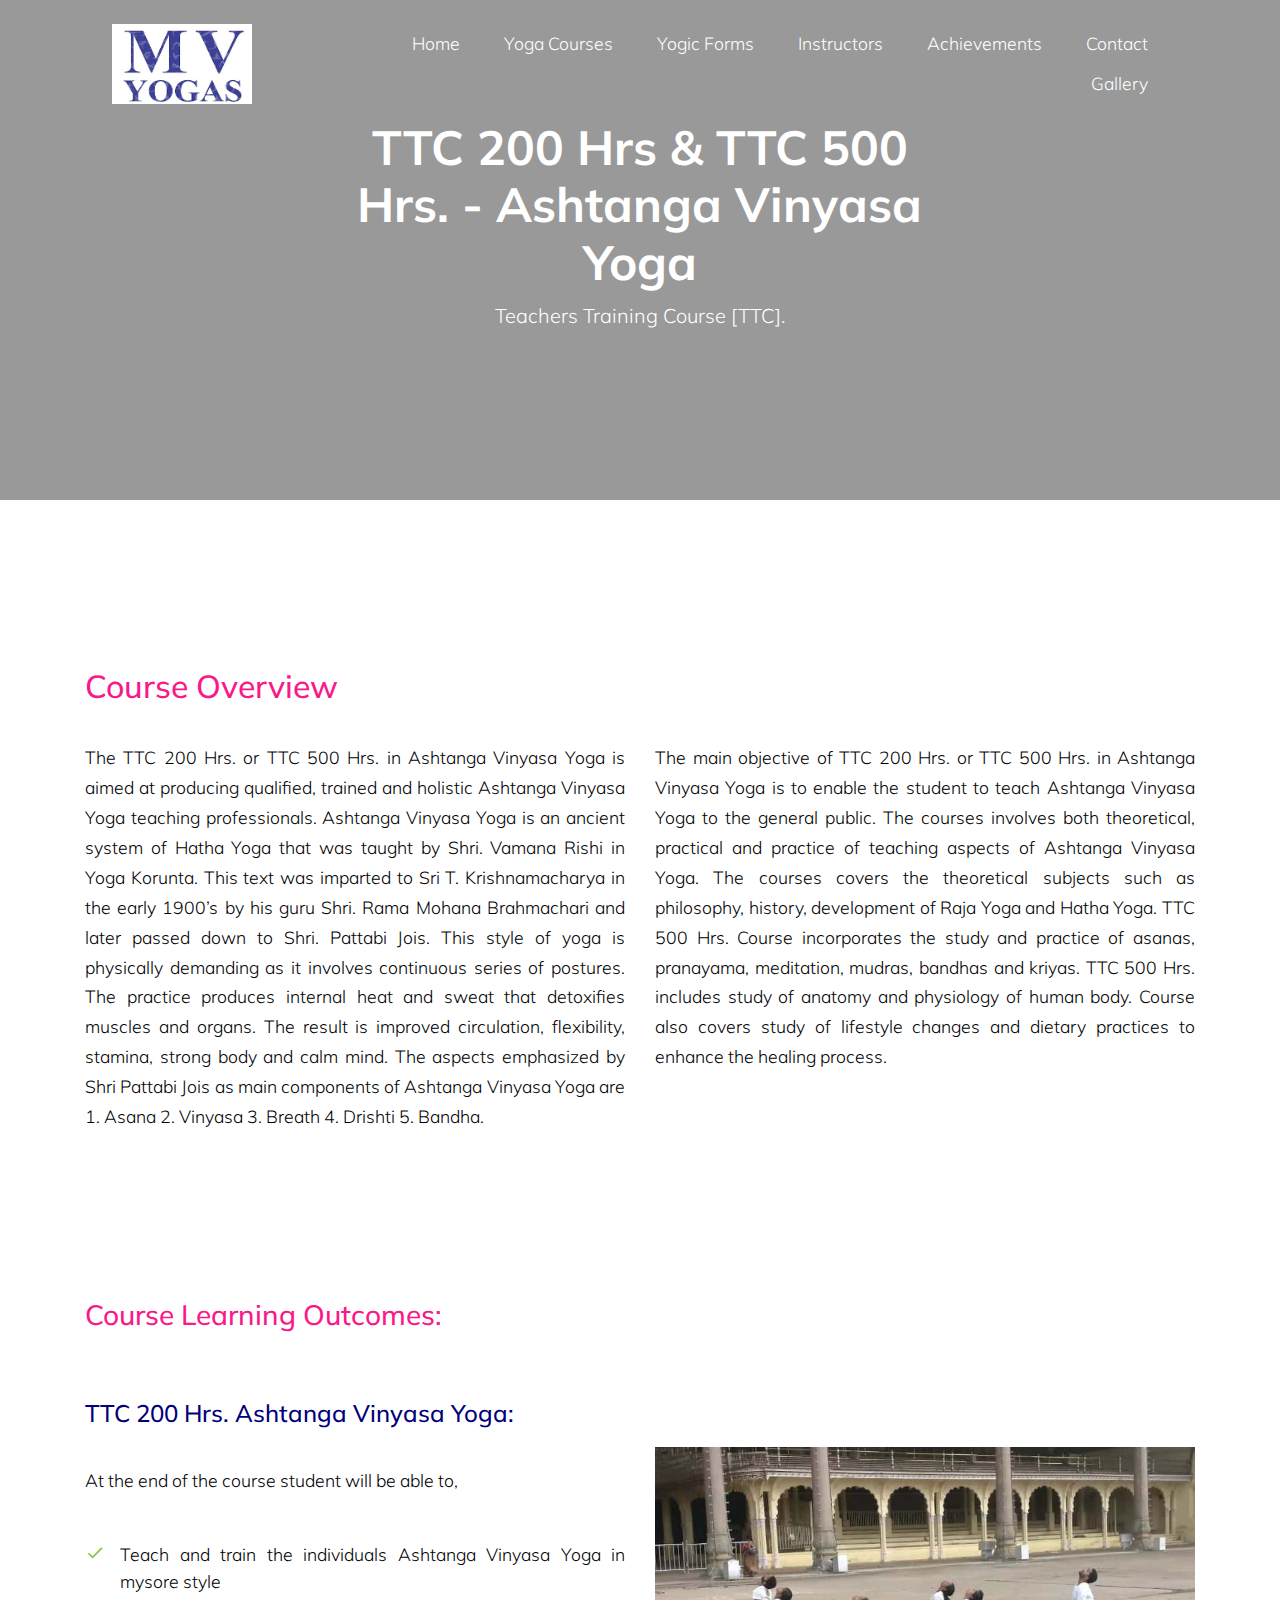
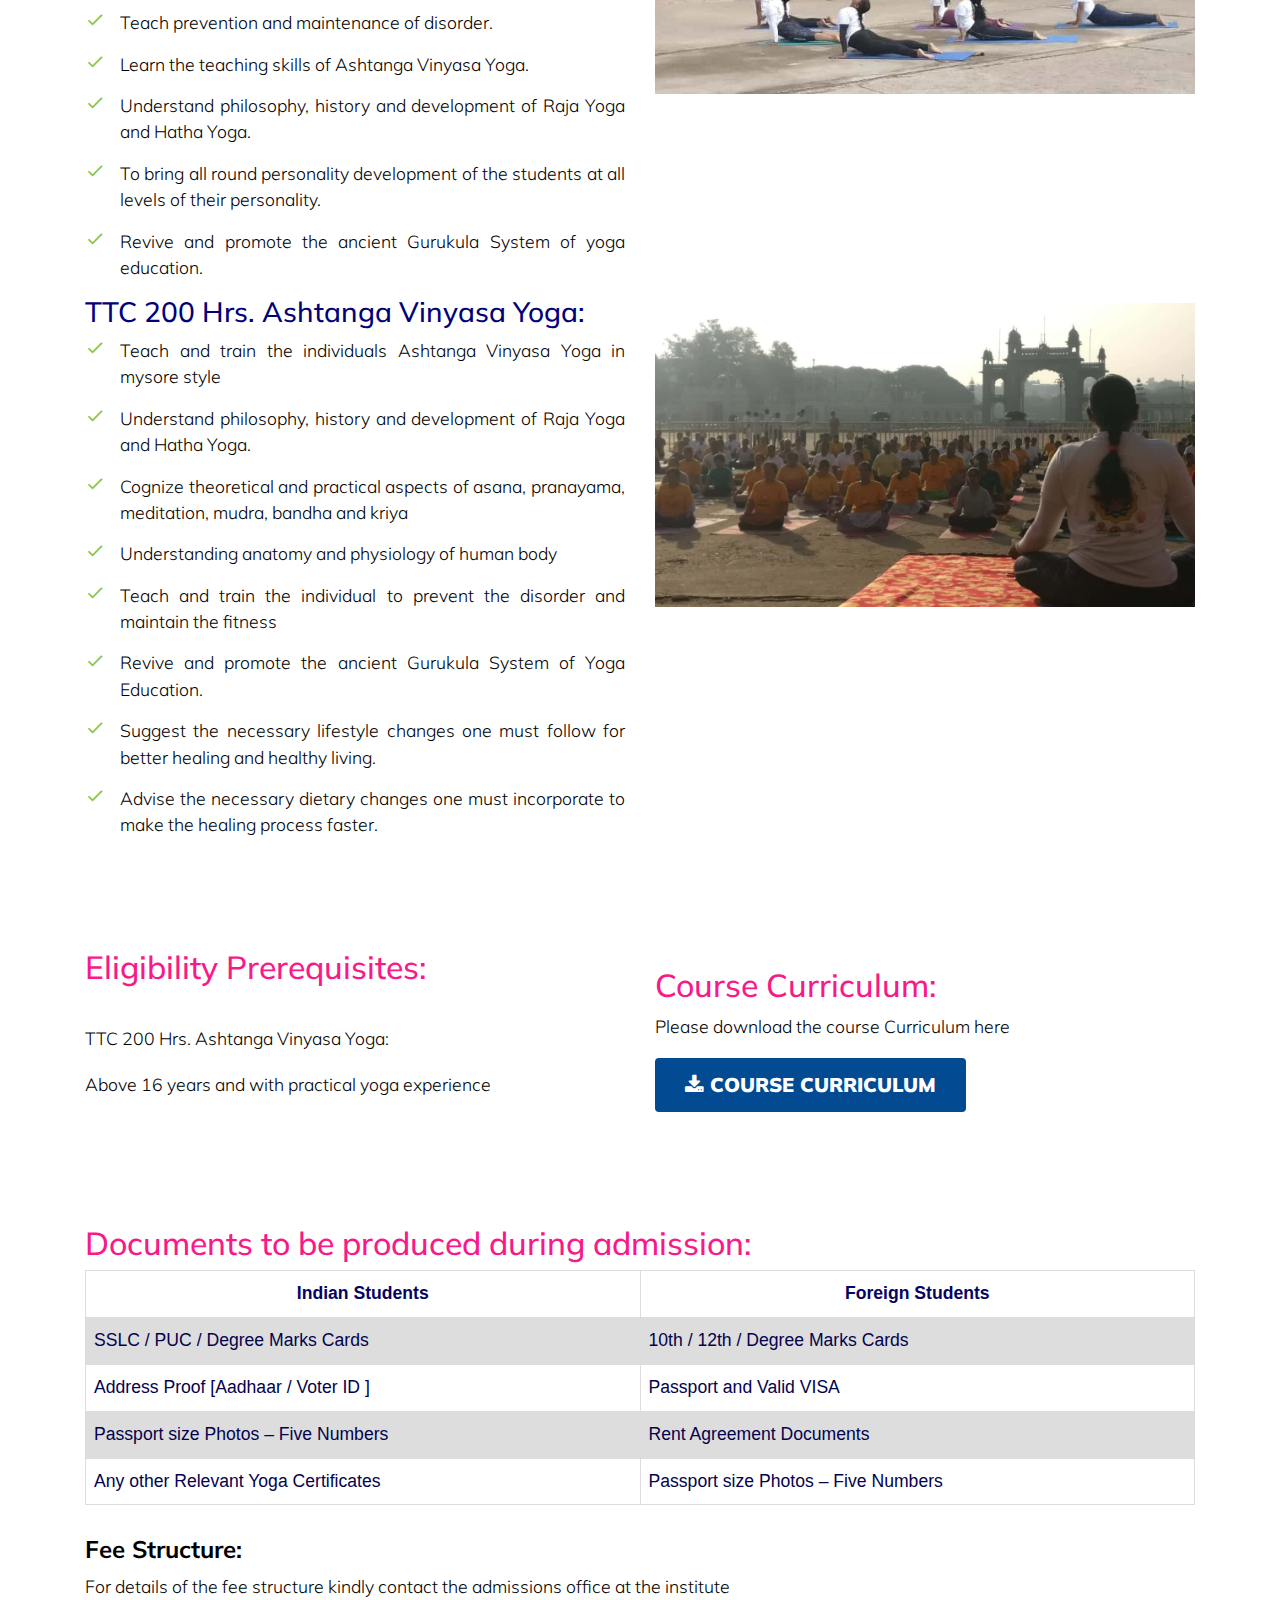
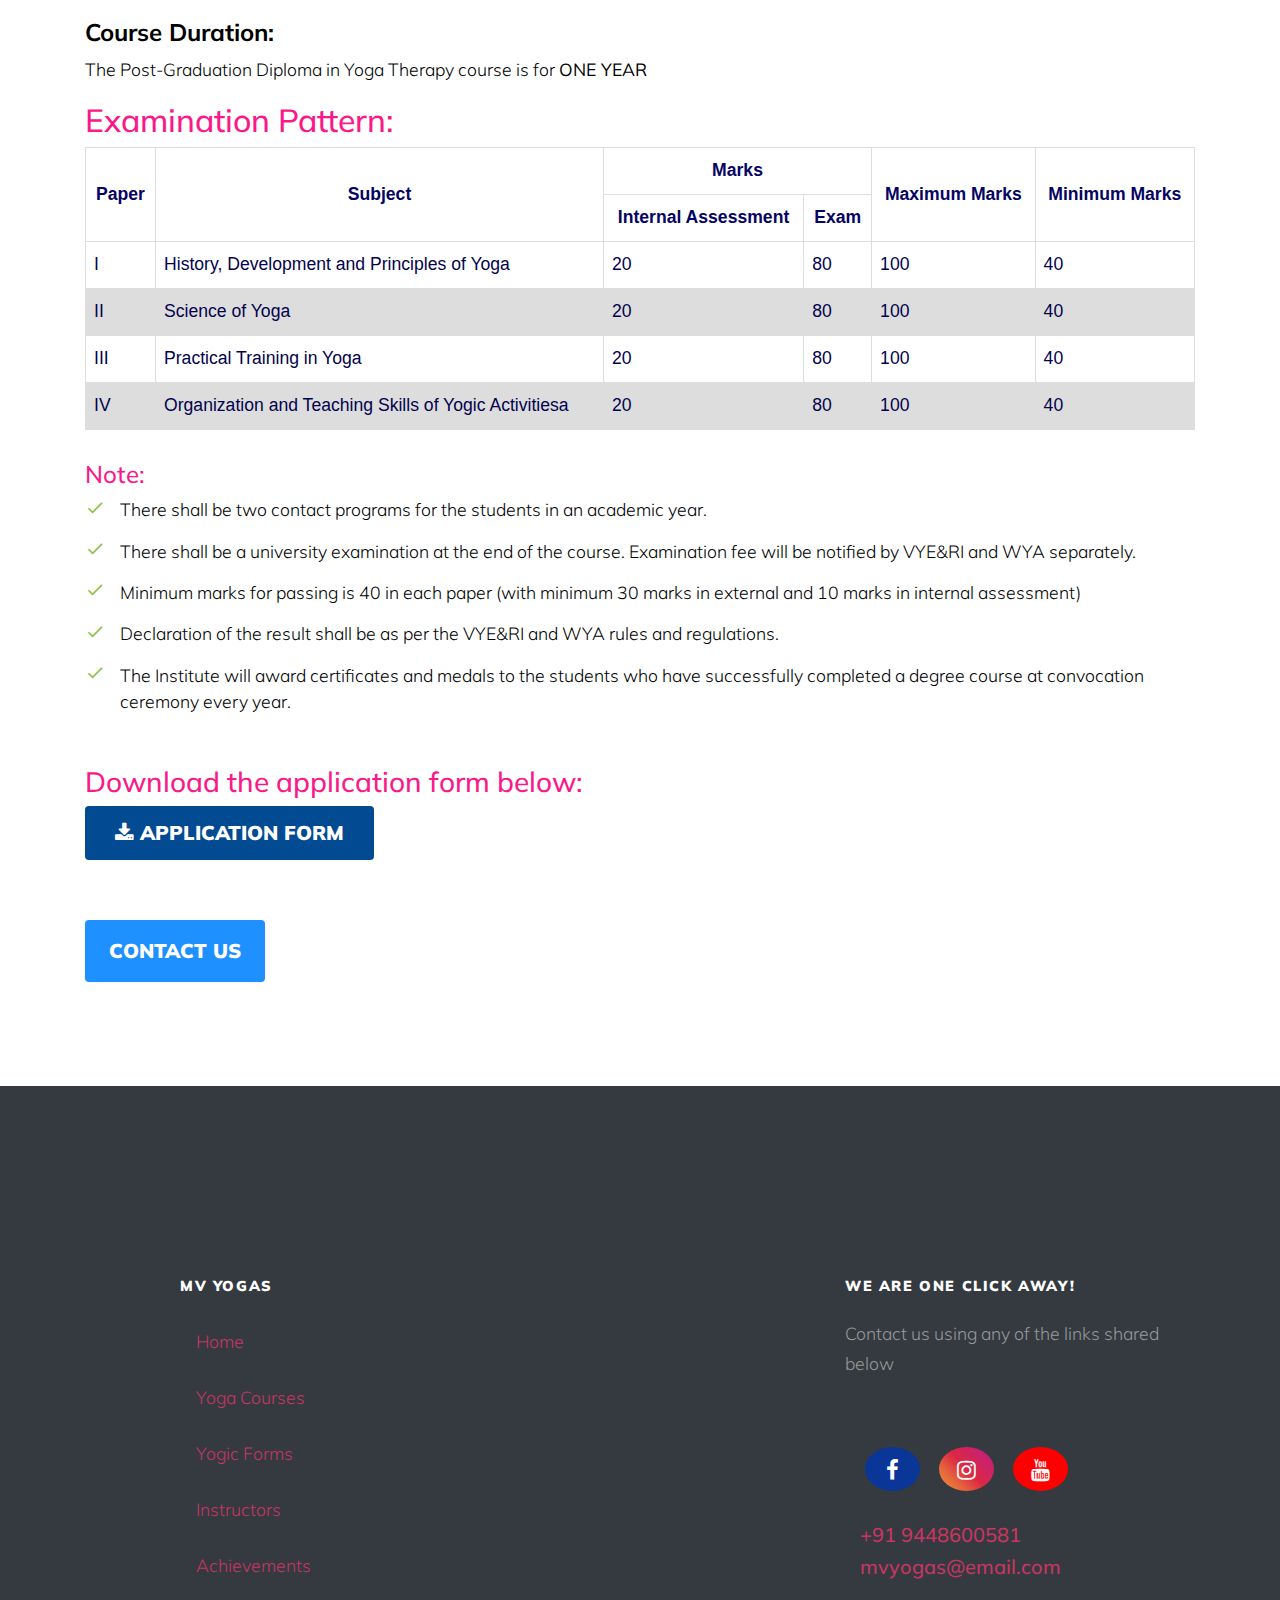
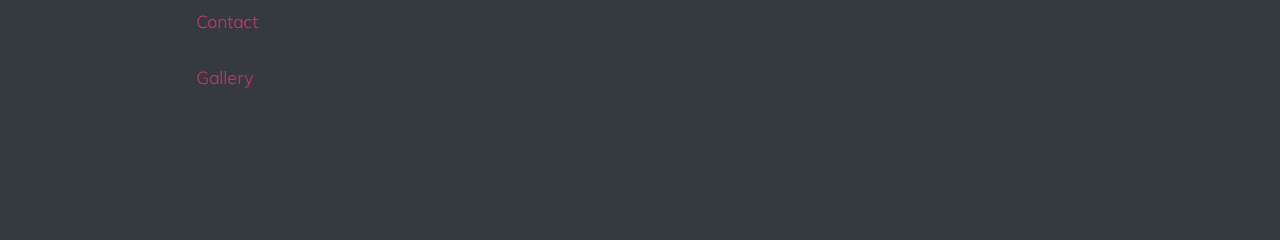
==== commit 4cbb5bab: "refactor: refactor AVTC page" ====
--- a/avttc.html
+++ b/avttc.html
@@ -45,12 +45,7 @@
       </div>
       <div class="site-mobile-menu-body"></div>
     </div>
-
-
-    
-
     <header class="site-navbar py-4 js-sticky-header site-navbar-target" role="banner">
-
       <div class="container-fluid">
         <div class="d-flex align-items-center">
           <div class="site-logo"><a href="index.html"><img src="images/logo/mvyogas.png" alt="MV Yogas" width="140" height="80"> </a></div>
@@ -71,12 +66,8 @@
 
         </div>
       </div>
-
     </header>
-
-
     <div class="bgimg" style="background-image: url('images/convo1.JPG');" data-stellar-background-ratio="0.1">
-    
       <div class="container">
         <div class="row align-items-center justify-content-center text-center">
           <div class="col-md-7">
@@ -87,10 +78,7 @@
           </div>
         </div>
       </div>
-    
     </div>
-
-   
     <div class="site-section">
       <div class="container">
         <div class="row mb-5">
@@ -116,7 +104,6 @@
                 </p><br><br><br><br><br>
                  <h3>Course Learning Outcomes:</h3><br><br>
                    <h4 style= "color:rgb(0, 0, 121)"> TTC 200 Hrs. Ashtanga Vinyasa Yoga:</h4>
-
                 <br>
                 <!-- change font to normal -->
                 <p>At the end of the course student will be able to,</p>
@@ -222,11 +209,6 @@
                 font-style:inherit;
                 font-size: 20px;"class="btn"><i class="fa fa-download"></i> Course Curriculum</button>
                 </a>
-              
-
-              
-
-
               </div>   
           </div>
         </div>
@@ -321,7 +303,6 @@
             <td>100</td>
             <td>40</td>
           </tr>
-         
         </table>
       </div>
       <br>
@@ -421,12 +402,8 @@
   <script src="js/jquery.fancybox.min.js"></script>
   <script src="js/jquery.sticky.js"></script>
   <script src="js/jquery.mb.YTPlayer.min.js"></script>
-
-
-
-
   <script src="js/main.js"></script>
 
 </body>
 
-</html>+</html>
--- a/css/style.css
+++ b/css/style.css
@@ -1,13 +1,14 @@
 /* Base */
 html {
   overflow-x: hidden; }
-
+/* S- DIDNT AFFECT(DA) */
 body {
   line-height: 1.7;
   font-weight: 300;
   font-size: 1.1rem;
   color: #989898; }
 
+  /* DA */
 ::-moz-selection {
   background: #000;
   color: #fff; }
@@ -23,10 +24,10 @@
   a:hover {
     text-decoration: none; }
 
-h1, h2, h3, h4, h5,
+h1, h2, h3,h4, h5,
 .h1, .h2, .h3, .h4, .h5 {
   font-family: "Muli", -apple-system, BlinkMacSystemFont, "Segoe UI", Roboto, "Helvetica Neue", Arial, sans-serif, "Apple Color Emoji", "Segoe UI Emoji", "Segoe UI Symbol", "Noto Color Emoji";
-  color: #000; }
+  color: rgb(249, 25, 137); } 
 
 .border-2 {
   border-width: 2px; }
@@ -850,7 +851,7 @@
     .class-item:hover p, .class-item:hover span {
       color: rgba(255, 255, 255, 0.6); }
 
-.days {
+/* .days {
   width: 100%;
   padding: 0;
   margin: 0 0 50px 0; }
@@ -864,7 +865,7 @@
       display: block; }
       .days li a:hover, .days li a.active {
         background: #c83660;
-        color: #fff; }
+        color: #fff; } */
 
 .bgimg {
   background-position: center;
@@ -916,12 +917,12 @@
     margin-bottom: 10px; }
 
 .person img {
-  max-width: 100px;
-  border-radius: 50%;
-  margin-bottom: 30px; }
+  max-width: 150px;
+  border-radius: 90%;
+  margin-bottom: 40px; }
 
 .person .position {
-  color: #ccc;
+  color: rgb(175, 11, 11);
   margin-bottom: 20px;
   text-transform: uppercase;
   font-size: 13px;
@@ -932,7 +933,7 @@
   font-weight: bold; }
 
 .person p {
-  font-size: 15px; }
+  font-size: 25px; }
 
 #contact-section .form-control {
   background: #fff; }
@@ -942,3 +943,58 @@
 
 .footer-section {
   padding-top: 12rem !important; }
+
+.ul-check list-unstyled success  li{
+  
+  color: black;
+}
+.btn {
+  background-color: DodgerBlue;
+  border: none;
+  color: white;
+  padding: 12px 30px;
+  cursor: pointer;
+  font-size: 20px;
+}
+.btn:hover {
+  background-color: rgb(8, 60, 218);
+}
+
+ th {
+  text-align: center !important;
+  color:rgb(4, 4, 99) !important;
+  border: 1px solid #dddddd;
+  padding: 8px;
+
+
+}
+
+
+
+    table {
+      font-family: arial, sans-serif;
+      border-collapse: collapse;
+      color:rgb(3, 3, 77) !important;
+      width: 100%;
+    }
+    
+     td {
+      border: 1px solid #dddddd;
+      
+      padding: 8px;
+      text-align: justify!important;
+
+    }
+    
+    tr:nth-child(even) {
+      background-color: #dddddd;
+      text-align: justify !important;
+      ;
+    }
+   .highlights {
+    font: italic small-caps bold 12px/30px Georgia, serif;
+   }
+
+/*ancient font */
+
+
--- a/css/social.css
+++ b/css/social.css
@@ -0,0 +1,57 @@
+
+.icon-bar {
+  position :static;
+  top: 95%;
+  -webkit-transform: translateY(-50%);
+  -ms-transform: translateY(-50%);
+  transform: translateY(-50%);
+}
+
+.icon-bar a {
+  display: inline-block;
+  text-align: center;
+  padding: 10px;
+  transition: all 0.3s ease;
+  color: white;
+  font-size: 22px;
+  border-radius: 70%;
+  margin : 5px 5px;
+  width : 55px;
+}
+
+.icon-bar a:hover {
+ opacity: 40%;
+}
+
+.facebook {
+  background: #093697;
+  color: white;
+}
+.instagram {
+   
+    background: #f09433; 
+  background: -moz-linear-gradient(45deg, #f09433 0%, #e6683c 25%, #dc2743 50%, #cc2366 75%, #bc1888 100%); 
+  background: -webkit-linear-gradient(45deg, #f09433 0%,#e6683c 25%,#dc2743 50%,#cc2366 75%,#bc1888 100%); 
+  background: linear-gradient(45deg, #f09433 0%,#e6683c 25%,#dc2743 50%,#cc2366 75%,#bc1888 100%); 
+  filter: progid:DXImageTransform.Microsoft.gradient( startColorstr='#f09433', endColorstr='#bc1888',GradientType=1 );
+    }
+
+
+.youtube {
+  background: #FF0000;
+  color: white;
+}
+
+.ancient  {
+  font-family: MedievalSharp  !important;
+  font-size: 40px; 
+  font-style: oblique ; 
+  font-variant: slashed-zero;
+  font-weight: 120%; 
+  line-height: 26px;
+  color: rgb(210, 247, 4) !important;
+  font-stretch: 20%;
+  font-feature-settings: initial;
+  line-height: 80%;
+  
+}